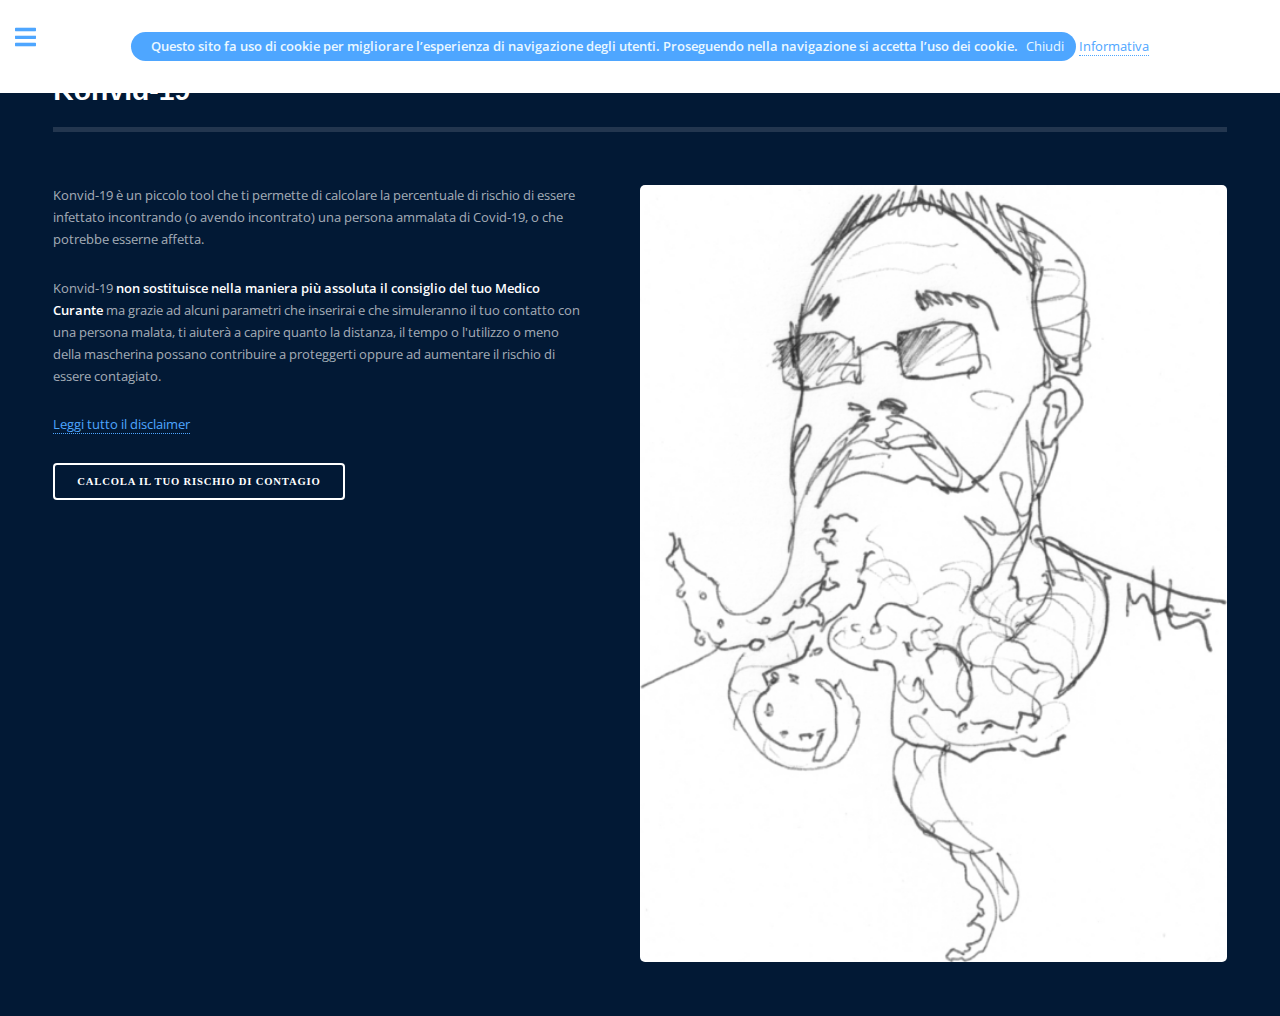
==== index.html @ cbdd3d08 "Fix typo, restore no-cache" ====
<!DOCTYPE HTML>
<!--
	Editorial by HTML5 UP
	html5up.net | @ajlkn
	Free for personal and commercial use under the CCA 3.0 license (html5up.net/license)
-->
<html lang="it">

<head>
	<title>Konvid-19 - v1.1.0</title>
	<meta charset="utf-8" />
	<meta name="viewport" content="width=device-width, initial-scale=1, user-scalable=no" />
	<meta http-equiv=" cache-control" content="max-age=0, no-cache, no-store, must-revalidate" />
	<meta http-equiv="pragma" content="no-cache" />
	<meta http-equiv="expires" content="0" />
	<meta http-equiv="expires" content="Tue, 01 Jan 1990 12:00:00 GMT" />
	<link rel="stylesheet" href="assets/css/main.css" />
	<link rel='icon' href='favicon.ico' type='image/x-icon' />

	<!-- Global site tag (gtag.js) - Google Analytics -->
	<script async src="https://www.googletagmanager.com/gtag/js?id=G-RRRX9X108B"></script>
	<script>
		window.dataLayer = window.dataLayer || [];
		function gtag() { dataLayer.push(arguments); }
		gtag('js', new Date());

		gtag('config', 'G-RRRX9X108B', { 'anonymize_ip': true });
	</script>
</head>

<body class="is-preload">

	<!-- Wrapper -->
	<div id="wrapper">

		<!-- Main -->
		<div id="main">
			<div class="inner">

				<!-- Header -->
				<header id="header">
					<a href="index.html" class="logo"><strong>Konvid-19</strong></a>
				</header>

				<!-- Banner -->
				<section id="banner">
					<div class="content">

						<p>Konvid-19 &egrave; un piccolo tool che ti permette di calcolare la percentuale di rischio di
							essere infettato incontrando (o avendo incontrato) una persona ammalata di Covid-19, o che
							potrebbe esserne affetta.</p>
						<p>Konvid-19 <b>non sostituisce nella maniera pi&ugrave; assoluta il consiglio del tuo Medico
								Curante</b> ma grazie ad alcuni parametri che inserirai e che simuleranno il tuo
							contatto con una persona malata, ti aiuter&agrave; a capire quanto la distanza, il tempo o
							l'utilizzo o meno della mascherina possano contribuire a proteggerti oppure ad aumentare il
							rischio di essere contagiato.</p>
						<p><a href="disclaimer.html">Leggi tutto il disclaimer</a></p>
						<ul class="actions">
							<li><a href="tool.html" class="button big">Calcola il tuo rischio di contagio</a></li>
						</ul>
					</div>
					<span class="image object">
						<img src="images/konigi.png" alt="" />
					</span>
				</section>

			</div>
		</div>

		<!-- Sidebar -->
		<div id="sidebar">
			<div class="inner">
				<!-- Menu -->
				<nav id="menu">
					<header class="major">
						<h2>Menu</h2>
					</header>
					<ul>
						<li><a href="index.html">Homepage</a></li>
						<li><a href="tool.html">Calcola il tuo rischio di contagio</a></li>
						<li><a href="documentazione.html">Documentazione</a></li>
						<li><a href="disclaimer.html">Disclaimer</a></li>
						<li><a href="cookiepolicy.html">Cookie Policy</a></li>
						<li><a href="lamentele.html">Lamentele</a></li>
						<li><a href="changelog.html">Changelog</a></li>
					</ul>
				</nav>

				<!-- Footer -->
				<footer id="footer">
					<p class="copyright">&copy; Kon-igi & Co. Tutti i diritti riservati. <br>Design: <a
							href="https://html5up.net">HTML5 UP</a>.</p>
				</footer>

			</div>
		</div>

	</div>
	<div class="hidden" id="cookie-banner">
		<div>
			<span>
				Questo sito fa uso di cookie per migliorare l’esperienza di navigazione degli utenti. Proseguendo nella
				navigazione si accetta l’uso dei cookie.
			</span>
			<span id="consent-cookies">
				Chiudi
			</span>
		</div>
		<a href="cookiepolicy.html">Informativa</a>
	</div>
	<!-- Scripts -->
	<script src="assets/js/jquery.min.js"></script>
	<script src="assets/js/browser.min.js"></script>
	<script src="assets/js/breakpoints.min.js"></script>
	<script src="assets/js/util.js"></script>
	<script src="assets/js/main.js"></script>
	<script src="assets/js/konvid.js"></script>
	<script src="assets/js/cookie.js"></script>


</body>

</html>
---- assets/css/main.css ----
@import url(fontawesome-all.min.css);
@import url("https://fonts.googleapis.com/css?family=Open+Sans:400,600,400italic,600italic|Roboto+Slab:400,700");
/*
	Editorial by HTML5 UP
	html5up.net | @ajlkn
	Free for personal and commercial use under the CCA 3.0 license (html5up.net/license)
*/
html, body, div, span, applet, object,
iframe, h1, h2, h3, h4, h5, h6, p, blockquote,
pre, a, abbr, acronym, address, big, cite,
code, del, dfn, em, img, ins, kbd, q, s, samp,
small, strike, strong, sub, sup, tt, var, b,
u, i, center, dl, dt, dd, ol, ul, li, fieldset,
form, label, legend, table, caption, tbody,
tfoot, thead, tr, th, td, article, aside,
canvas, details, embed, figure, figcaption,
footer, header, hgroup, menu, nav, output, ruby,
section, summary, time, mark, audio, video {
  margin: 0;
  padding: 0;
  border: 0;
  font-size: 100%;
  font: inherit;
  vertical-align: baseline;
  }

article, aside, details, figcaption, figure,
footer, header, hgroup, menu, nav, section {
  display: block; }

body {
  line-height: 1;
  }

ol, ul {
  list-style: none; }

blockquote, q {
  quotes: none; }
  blockquote:before, blockquote:after, q:before, q:after {
    content: '';
    content: none; }

table {
  border-collapse: collapse;
  border-spacing: 0; }

body {
  -webkit-text-size-adjust: none; }

mark {
  background-color: transparent;
  color: inherit; }

input::-moz-focus-inner {
  border: 0;
  padding: 0; }

input, select, textarea {
  -moz-appearance: none;
  -webkit-appearance: none;
  -ms-appearance: none;
  appearance: none; }

/* Basic */
@-ms-viewport {
  width: device-width; }

body {
  -ms-overflow-style: scrollbar; }

@media screen and (max-width: 480px) {
  html, body {
    min-width: 320px; } }

html {
  box-sizing: border-box; }

*, *:before, *:after {
  box-sizing: inherit; }

body {
  background: #ffffff; }
  body.is-preload *, body.is-preload *:before, body.is-preload *:after, body.is-resizing *, body.is-resizing *:before, body.is-resizing *:after {
    -moz-animation: none !important;
    -webkit-animation: none !important;
    -ms-animation: none !important;
    animation: none !important;
    -moz-transition: none !important;
    -webkit-transition: none !important;
    -ms-transition: none !important;
    transition: none !important; }

/* Type */
body, input, select, textarea {
  color: #ffffffa6;
  font-family: "Open Sans", sans-serif;
  font-size: 13pt;
  font-weight: 400;
  line-height: 1.65; }
  @media screen and (max-width: 1680px) {
    body, input, select, textarea {
      font-size: 11pt; } }
  @media screen and (max-width: 1280px) {
    body, input, select, textarea {
      font-size: 10pt; } }
  @media screen and (max-width: 360px) {
    body, input, select, textarea {
      font-size: 9pt; } }

a {
  -moz-transition: color 0.2s ease-in-out, border-bottom-color 0.2s ease-in-out;
  -webkit-transition: color 0.2s ease-in-out, border-bottom-color 0.2s ease-in-out;
  -ms-transition: color 0.2s ease-in-out, border-bottom-color 0.2s ease-in-out;
  transition: color 0.2s ease-in-out, border-bottom-color 0.2s ease-in-out;
  border-bottom: dotted 1px;
  color: #4EA6FF;
  text-decoration: none; }
  a:hover {
    border-bottom-color: #4EA6FF;
    color: #4EA6FF !important; }
    a:hover strong {
      color: inherit; }

strong, b {
  color: #ffffff;
  font-weight: 600; }

em, i {
  font-style: italic; }

p {
  margin: 0 0 2em 0; }

h1, h2, h4, h5, h6 {
  color: #ffffff;
  font-family: "Helvetica Neue", serif;
  font-weight: 500;
  line-height: 1.5;
  margin: 0 0 1em 0; }
  h1 a, h2 a, h3 a, h4 a, h5 a, h6 a {
    color: inherit;
    text-decoration: none;
    border-bottom: 0; }

h1 {
  font-size: 4em;
  margin: 0 0 0.5em 0;
  line-height: 1.3; }

h2 {
  font-size: 1.75em; }

h3 {
  font-size: 1.25em;
  color: #4EA6FF;
  font-family: "Helvetica Neue", serif;
  text-transform: uppercase;
  font-weight: 500;
  line-height: 1.5;
  margin: 0 0 1em 0;
  border-bottom: 1px solid #4EA6FF;
  padding-bottom: 5px; }

h4 {
  font-size: 1.1em; }

h5 {
  font-size: 0.9em; }

h6 {
  font-size: 0.7em; }

@media screen and (max-width: 1680px) {
  h1 {
    font-size: 3.5em; } }

@media screen and (max-width: 980px) {
  h1 {
    font-size: 3.25em; } }

@media screen and (max-width: 736px) {
  h1 {
    font-size: 2em;
    line-height: 1.4; }
  h2 {
    font-size: 1.5em; } }

sub {
  font-size: 0.8em;
  position: relative;
  top: 0.5em; }

sup {
  font-size: 0.8em;
  position: relative;
  top: -0.5em; }

blockquote {
  border-left: solid 3px rgba(210, 215, 217, 0.75);
  font-style: italic;
  margin: 0 0 2em 0;
  padding: 0.5em 0 0.5em 2em; }

code {
  background: rgba(230, 235, 237, 0.25);
  border-radius: 0.375em;
  border: solid 1px rgba(210, 215, 217, 0.75);
  font-family: "Courier New", monospace;
  font-size: 0.9em;
  margin: 0 0.25em;
  padding: 0.25em 0.65em; }

pre {
  -webkit-overflow-scrolling: touch;
  font-family: "Courier New", monospace;
  font-size: 0.9em;
  margin: 0 0 2em 0; }
  pre code {
    display: block;
    line-height: 1.75;
    padding: 1em 1.5em;
    overflow-x: auto; }

hr {
  border: 0;
  border-bottom: solid 1px #4EA6FF;
  margin: 2em 0; }
  hr.major {
    margin: 3em 0; }
  hr.new {
    width:50%; border:0; border-top: 1px dashed #ffffff; margin: auto;}

.align-left {
  text-align: left; }

.align-center {
  text-align: center; }

.align-right {
  text-align: right; }



/* Row */
.row {
  display: flex;
  flex-wrap: wrap;
  box-sizing: border-box;
  align-items: stretch; }
  .row > * {
    box-sizing: border-box; }
  .row.gtr-uniform > * > :last-child {
    margin-bottom: 0; }
  .row.aln-left {
    justify-content: flex-start; }
  .row.aln-center {
    justify-content: center; }
  .row.aln-right {
    justify-content: flex-end; }
  .row.aln-top {
    align-items: flex-start; }
  .row.aln-middle {
    align-items: center; }
  .row.aln-bottom {
    align-items: flex-end; }
  .row > .imp {
    order: -1; }
  .row > .col-1 {
    width: 8.33333%; }
  .row > .off-1 {
    margin-left: 8.33333%; }
  .row > .col-2 {
    width: 16.66667%; }
  .row > .off-2 {
    margin-left: 16.66667%; }
  .row > .col-3 {
    width: 25%; }
  .row > .off-3 {
    margin-left: 25%; }
  .row > .col-4 {
    width: 33.33333%; }
  .row > .off-4 {
    margin-left: 33.33333%; }
  .row > .col-5 {
    width: 41.66667%; }
  .row > .off-5 {
    margin-left: 41.66667%; }
  .row > .col-6 {
    width: 50%; }
  .row > .off-6 {
    margin-left: 50%; }
  .row > .col-7 {
    width: 58.33333%; }
  .row > .off-7 {
    margin-left: 58.33333%; }
  .row > .col-8 {
    width: 66.66667%; }
  .row > .off-8 {
    margin-left: 66.66667%; }
  .row > .col-9 {
    width: 75%; }
  .row > .off-9 {
    margin-left: 75%; }
  .row > .col-10 {
    width: 83.33333%; }
  .row > .off-10 {
    margin-left: 83.33333%; }
  .row > .col-11 {
    width: 91.66667%; }
  .row > .off-11 {
    margin-left: 91.66667%; }
  .row > .col-12 {
    width: 100%; }
  .row > .off-12 {
    margin-left: 100%; }
  .row.gtr-0 {
    margin-top: 0;
    margin-left: 0em; }
    .row.gtr-0 > * {
      padding: 0 0 0 0em; }
    .row.gtr-0.gtr-uniform {
      margin-top: 0em; }
      .row.gtr-0.gtr-uniform > * {
        padding-top: 0em; }
  .row.gtr-25 {
    margin-top: 0;
    margin-left: -0.375em; }
    .row.gtr-25 > * {
      padding: 0 0 0 0.375em; }
    .row.gtr-25.gtr-uniform {
      margin-top: -0.375em; }
      .row.gtr-25.gtr-uniform > * {
        padding-top: 0.375em; }
  .row.gtr-50 {
    margin-top: 0;
    margin-left: -0.75em; }
    .row.gtr-50 > * {
      padding: 0 0 0 0.75em; }
    .row.gtr-50.gtr-uniform {
      margin-top: -0.75em; }
      .row.gtr-50.gtr-uniform > * {
        padding-top: 0.75em; }
  .row {
    margin-top: 0;
    margin-left: -1.5em; }
    .row > * {
      padding: 0 0 0 1.5em; }
    .row.gtr-uniform {
      margin-top: -1.5em; }
      .row.gtr-uniform > * {
        padding-top: 1.5em; }
  .row.gtr-150 {
    margin-top: 0;
    margin-left: -2.25em; }
    .row.gtr-150 > * {
      padding: 0 0 0 2.25em; }
    .row.gtr-150.gtr-uniform {
      margin-top: -2.25em; }
      .row.gtr-150.gtr-uniform > * {
        padding-top: 2.25em; }
  .row.gtr-200 {
    margin-top: 0;
    margin-left: -3em; }
    .row.gtr-200 > * {
      padding: 0 0 0 3em; }
    .row.gtr-200.gtr-uniform {
      margin-top: -3em; }
      .row.gtr-200.gtr-uniform > * {
        padding-top: 3em; }
  @media screen and (max-width: 1680px) {
    .row {
      display: flex;
      flex-wrap: wrap;
      box-sizing: border-box;
      align-items: stretch; }
      .row > * {
        box-sizing: border-box; }
      .row.gtr-uniform > * > :last-child {
        margin-bottom: 0; }
      .row.aln-left {
        justify-content: flex-start; }
      .row.aln-center {
        justify-content: center; }
      .row.aln-right {
        justify-content: flex-end; }
      .row.aln-top {
        align-items: flex-start; }
      .row.aln-middle {
        align-items: center; }
      .row.aln-bottom {
        align-items: flex-end; }
      .row > .imp-xlarge {
        order: -1; }
      .row > .col-1-xlarge {
        width: 8.33333%; }
      .row > .off-1-xlarge {
        margin-left: 8.33333%; }
      .row > .col-2-xlarge {
        width: 16.66667%; }
      .row > .off-2-xlarge {
        margin-left: 16.66667%; }
      .row > .col-3-xlarge {
        width: 25%; }
      .row > .off-3-xlarge {
        margin-left: 25%; }
      .row > .col-4-xlarge {
        width: 33.33333%; }
      .row > .off-4-xlarge {
        margin-left: 33.33333%; }
      .row > .col-5-xlarge {
        width: 41.66667%; }
      .row > .off-5-xlarge {
        margin-left: 41.66667%; }
      .row > .col-6-xlarge {
        width: 50%; }
      .row > .off-6-xlarge {
        margin-left: 50%; }
      .row > .col-7-xlarge {
        width: 58.33333%; }
      .row > .off-7-xlarge {
        margin-left: 58.33333%; }
      .row > .col-8-xlarge {
        width: 66.66667%; }
      .row > .off-8-xlarge {
        margin-left: 66.66667%; }
      .row > .col-9-xlarge {
        width: 75%; }
      .row > .off-9-xlarge {
        margin-left: 75%; }
      .row > .col-10-xlarge {
        width: 83.33333%; }
      .row > .off-10-xlarge {
        margin-left: 83.33333%; }
      .row > .col-11-xlarge {
        width: 91.66667%; }
      .row > .off-11-xlarge {
        margin-left: 91.66667%; }
      .row > .col-12-xlarge {
        width: 100%; }
      .row > .off-12-xlarge {
        margin-left: 100%; }
      .row.gtr-0 {
        margin-top: 0;
        margin-left: 0em; }
        .row.gtr-0 > * {
          padding: 0 0 0 0em; }
        .row.gtr-0.gtr-uniform {
          margin-top: 0em; }
          .row.gtr-0.gtr-uniform > * {
            padding-top: 0em; }
      .row.gtr-25 {
        margin-top: 0;
        margin-left: -0.375em; }
        .row.gtr-25 > * {
          padding: 0 0 0 0.375em; }
        .row.gtr-25.gtr-uniform {
          margin-top: -0.375em; }
          .row.gtr-25.gtr-uniform > * {
            padding-top: 0.375em; }
      .row.gtr-50 {
        margin-top: 0;
        margin-left: -0.75em; }
        .row.gtr-50 > * {
          padding: 0 0 0 0.75em; }
        .row.gtr-50.gtr-uniform {
          margin-top: -0.75em; }
          .row.gtr-50.gtr-uniform > * {
            padding-top: 0.75em; }
      .row {
        margin-top: 0;
        margin-left: -1.5em; }
        .row > * {
          padding: 0 0 0 1.5em; }
        .row.gtr-uniform {
          margin-top: -1.5em; }
          .row.gtr-uniform > * {
            padding-top: 1.5em; }
      .row.gtr-150 {
        margin-top: 0;
        margin-left: -2.25em; }
        .row.gtr-150 > * {
          padding: 0 0 0 2.25em; }
        .row.gtr-150.gtr-uniform {
          margin-top: -2.25em; }
          .row.gtr-150.gtr-uniform > * {
            padding-top: 2.25em; }
      .row.gtr-200 {
        margin-top: 0;
        margin-left: -3em; }
        .row.gtr-200 > * {
          padding: 0 0 0 3em; }
        .row.gtr-200.gtr-uniform {
          margin-top: -3em; }
          .row.gtr-200.gtr-uniform > * {
            padding-top: 3em; } }
  @media screen and (max-width: 1280px) {
    .row {
      display: flex;
      flex-wrap: wrap;
      box-sizing: border-box;
      align-items: stretch; }
      .row > * {
        box-sizing: border-box; }
      .row.gtr-uniform > * > :last-child {
        margin-bottom: 0; }
      .row.aln-left {
        justify-content: flex-start; }
      .row.aln-center {
        justify-content: center; }
      .row.aln-right {
        justify-content: flex-end; }
      .row.aln-top {
        align-items: flex-start; }
      .row.aln-middle {
        align-items: center; }
      .row.aln-bottom {
        align-items: flex-end; }
      .row > .imp-large {
        order: -1; }
      .row > .col-1-large {
        width: 8.33333%; }
      .row > .off-1-large {
        margin-left: 8.33333%; }
      .row > .col-2-large {
        width: 16.66667%; }
      .row > .off-2-large {
        margin-left: 16.66667%; }
      .row > .col-3-large {
        width: 25%; }
      .row > .off-3-large {
        margin-left: 25%; }
      .row > .col-4-large {
        width: 33.33333%; }
      .row > .off-4-large {
        margin-left: 33.33333%; }
      .row > .col-5-large {
        width: 41.66667%; }
      .row > .off-5-large {
        margin-left: 41.66667%; }
      .row > .col-6-large {
        width: 50%; }
      .row > .off-6-large {
        margin-left: 50%; }
      .row > .col-7-large {
        width: 58.33333%; }
      .row > .off-7-large {
        margin-left: 58.33333%; }
      .row > .col-8-large {
        width: 66.66667%; }
      .row > .off-8-large {
        margin-left: 66.66667%; }
      .row > .col-9-large {
        width: 75%; }
      .row > .off-9-large {
        margin-left: 75%; }
      .row > .col-10-large {
        width: 83.33333%; }
      .row > .off-10-large {
        margin-left: 83.33333%; }
      .row > .col-11-large {
        width: 91.66667%; }
      .row > .off-11-large {
        margin-left: 91.66667%; }
      .row > .col-12-large {
        width: 100%; }
      .row > .off-12-large {
        margin-left: 100%; }
      .row.gtr-0 {
        margin-top: 0;
        margin-left: 0em; }
        .row.gtr-0 > * {
          padding: 0 0 0 0em; }
        .row.gtr-0.gtr-uniform {
          margin-top: 0em; }
          .row.gtr-0.gtr-uniform > * {
            padding-top: 0em; }
      .row.gtr-25 {
        margin-top: 0;
        margin-left: -0.375em; }
        .row.gtr-25 > * {
          padding: 0 0 0 0.375em; }
        .row.gtr-25.gtr-uniform {
          margin-top: -0.375em; }
          .row.gtr-25.gtr-uniform > * {
            padding-top: 0.375em; }
      .row.gtr-50 {
        margin-top: 0;
        margin-left: -0.75em; }
        .row.gtr-50 > * {
          padding: 0 0 0 0.75em; }
        .row.gtr-50.gtr-uniform {
          margin-top: -0.75em; }
          .row.gtr-50.gtr-uniform > * {
            padding-top: 0.75em; }
      .row {
        margin-top: 0;
        margin-left: -1.5em; }
        .row > * {
          padding: 0 0 0 1.5em; }
        .row.gtr-uniform {
          margin-top: -1.5em; }
          .row.gtr-uniform > * {
            padding-top: 1.5em; }
      .row.gtr-150 {
        margin-top: 0;
        margin-left: -2.25em; }
        .row.gtr-150 > * {
          padding: 0 0 0 2.25em; }
        .row.gtr-150.gtr-uniform {
          margin-top: -2.25em; }
          .row.gtr-150.gtr-uniform > * {
            padding-top: 2.25em; }
      .row.gtr-200 {
        margin-top: 0;
        margin-left: -3em; }
        .row.gtr-200 > * {
          padding: 0 0 0 3em; }
        .row.gtr-200.gtr-uniform {
          margin-top: -3em; }
          .row.gtr-200.gtr-uniform > * {
            padding-top: 3em; } }
  @media screen and (max-width: 980px) {
    .row {
      display: flex;
      flex-wrap: wrap;
      box-sizing: border-box;
      align-items: stretch; }
      .row > * {
        box-sizing: border-box; }
      .row.gtr-uniform > * > :last-child {
        margin-bottom: 0; }
      .row.aln-left {
        justify-content: flex-start; }
      .row.aln-center {
        justify-content: center; }
      .row.aln-right {
        justify-content: flex-end; }
      .row.aln-top {
        align-items: flex-start; }
      .row.aln-middle {
        align-items: center; }
      .row.aln-bottom {
        align-items: flex-end; }
      .row > .imp-medium {
        order: -1; }
      .row > .col-1-medium {
        width: 8.33333%; }
      .row > .off-1-medium {
        margin-left: 8.33333%; }
      .row > .col-2-medium {
        width: 16.66667%; }
      .row > .off-2-medium {
        margin-left: 16.66667%; }
      .row > .col-3-medium {
        width: 25%; }
      .row > .off-3-medium {
        margin-left: 25%; }
      .row > .col-4-medium {
        width: 33.33333%; }
      .row > .off-4-medium {
        margin-left: 33.33333%; }
      .row > .col-5-medium {
        width: 41.66667%; }
      .row > .off-5-medium {
        margin-left: 41.66667%; }
      .row > .col-6-medium {
        width: 50%; }
      .row > .off-6-medium {
        margin-left: 50%; }
      .row > .col-7-medium {
        width: 58.33333%; }
      .row > .off-7-medium {
        margin-left: 58.33333%; }
      .row > .col-8-medium {
        width: 66.66667%; }
      .row > .off-8-medium {
        margin-left: 66.66667%; }
      .row > .col-9-medium {
        width: 75%; }
      .row > .off-9-medium {
        margin-left: 75%; }
      .row > .col-10-medium {
        width: 83.33333%; }
      .row > .off-10-medium {
        margin-left: 83.33333%; }
      .row > .col-11-medium {
        width: 91.66667%; }
      .row > .off-11-medium {
        margin-left: 91.66667%; }
      .row > .col-12-medium {
        width: 100%; }
      .row > .off-12-medium {
        margin-left: 100%; }
      .row.gtr-0 {
        margin-top: 0;
        margin-left: 0em; }
        .row.gtr-0 > * {
          padding: 0 0 0 0em; }
        .row.gtr-0.gtr-uniform {
          margin-top: 0em; }
          .row.gtr-0.gtr-uniform > * {
            padding-top: 0em; }
      .row.gtr-25 {
        margin-top: 0;
        margin-left: -0.375em; }
        .row.gtr-25 > * {
          padding: 0 0 0 0.375em; }
        .row.gtr-25.gtr-uniform {
          margin-top: -0.375em; }
          .row.gtr-25.gtr-uniform > * {
            padding-top: 0.375em; }
      .row.gtr-50 {
        margin-top: 0;
        margin-left: -0.75em; }
        .row.gtr-50 > * {
          padding: 0 0 0 0.75em; }
        .row.gtr-50.gtr-uniform {
          margin-top: -0.75em; }
          .row.gtr-50.gtr-uniform > * {
            padding-top: 0.75em; }
      .row {
        margin-top: 0;
        margin-left: -1.5em; }
        .row > * {
          padding: 0 0 0 1.5em; }
        .row.gtr-uniform {
          margin-top: -1.5em; }
          .row.gtr-uniform > * {
            padding-top: 1.5em; }
      .row.gtr-150 {
        margin-top: 0;
        margin-left: -2.25em; }
        .row.gtr-150 > * {
          padding: 0 0 0 2.25em; }
        .row.gtr-150.gtr-uniform {
          margin-top: -2.25em; }
          .row.gtr-150.gtr-uniform > * {
            padding-top: 2.25em; }
      .row.gtr-200 {
        margin-top: 0;
        margin-left: -3em; }
        .row.gtr-200 > * {
          padding: 0 0 0 3em; }
        .row.gtr-200.gtr-uniform {
          margin-top: -3em; }
          .row.gtr-200.gtr-uniform > * {
            padding-top: 3em; } }
  @media screen and (max-width: 736px) {
    .row {
      display: flex;
      flex-wrap: wrap;
      box-sizing: border-box;
      align-items: stretch; }
      .row > * {
        box-sizing: border-box; }
      .row.gtr-uniform > * > :last-child {
        margin-bottom: 0; }
      .row.aln-left {
        justify-content: flex-start; }
      .row.aln-center {
        justify-content: center; }
      .row.aln-right {
        justify-content: flex-end; }
      .row.aln-top {
        align-items: flex-start; }
      .row.aln-middle {
        align-items: center; }
      .row.aln-bottom {
        align-items: flex-end; }
      .row > .imp-small {
        order: -1; }
      .row > .col-1-small {
        width: 8.33333%; }
      .row > .off-1-small {
        margin-left: 8.33333%; }
      .row > .col-2-small {
        width: 16.66667%; }
      .row > .off-2-small {
        margin-left: 16.66667%; }
      .row > .col-3-small {
        width: 25%; }
      .row > .off-3-small {
        margin-left: 25%; }
      .row > .col-4-small {
        width: 33.33333%; }
      .row > .off-4-small {
        margin-left: 33.33333%; }
      .row > .col-5-small {
        width: 41.66667%; }
      .row > .off-5-small {
        margin-left: 41.66667%; }
      .row > .col-6-small {
        width: 50%; }
      .row > .off-6-small {
        margin-left: 50%; }
      .row > .col-7-small {
        width: 58.33333%; }
      .row > .off-7-small {
        margin-left: 58.33333%; }
      .row > .col-8-small {
        width: 66.66667%; }
      .row > .off-8-small {
        margin-left: 66.66667%; }
      .row > .col-9-small {
        width: 75%; }
      .row > .off-9-small {
        margin-left: 75%; }
      .row > .col-10-small {
        width: 83.33333%; }
      .row > .off-10-small {
        margin-left: 83.33333%; }
      .row > .col-11-small {
        width: 91.66667%; }
      .row > .off-11-small {
        margin-left: 91.66667%; }
      .row > .col-12-small {
        width: 100%; }
      .row > .off-12-small {
        margin-left: 100%; }
      .row.gtr-0 {
        margin-top: 0;
        margin-left: 0em; }
        .row.gtr-0 > * {
          padding: 0 0 0 0em; }
        .row.gtr-0.gtr-uniform {
          margin-top: 0em; }
          .row.gtr-0.gtr-uniform > * {
            padding-top: 0em; }
      .row.gtr-25 {
        margin-top: 0;
        margin-left: -0.375em; }
        .row.gtr-25 > * {
          padding: 0 0 0 0.375em; }
        .row.gtr-25.gtr-uniform {
          margin-top: -0.375em; }
          .row.gtr-25.gtr-uniform > * {
            padding-top: 0.375em; }
      .row.gtr-50 {
        margin-top: 0;
        margin-left: -0.75em; }
        .row.gtr-50 > * {
          padding: 0 0 0 0.75em; }
        .row.gtr-50.gtr-uniform {
          margin-top: -0.75em; }
          .row.gtr-50.gtr-uniform > * {
            padding-top: 0.75em; }
      .row {
        margin-top: 0;
        margin-left: -1.5em; }
        .row > * {
          padding: 0 0 0 1.5em; }
        .row.gtr-uniform {
          margin-top: -1.5em; }
          .row.gtr-uniform > * {
            padding-top: 1.5em; }
      .row.gtr-150 {
        margin-top: 0;
        margin-left: -2.25em; }
        .row.gtr-150 > * {
          padding: 0 0 0 2.25em; }
        .row.gtr-150.gtr-uniform {
          margin-top: -2.25em; }
          .row.gtr-150.gtr-uniform > * {
            padding-top: 2.25em; }
      .row.gtr-200 {
        margin-top: 0;
        margin-left: -3em; }
        .row.gtr-200 > * {
          padding: 0 0 0 3em; }
        .row.gtr-200.gtr-uniform {
          margin-top: -3em; }
          .row.gtr-200.gtr-uniform > * {
            padding-top: 3em; } }
  @media screen and (max-width: 480px) {
    .row {
      display: flex;
      flex-wrap: wrap;
      box-sizing: border-box;
      align-items: stretch; }
      .row > * {
        box-sizing: border-box; }
      .row.gtr-uniform > * > :last-child {
        margin-bottom: 0; }
      .row.aln-left {
        justify-content: flex-start; }
      .row.aln-center {
        justify-content: center; }
      .row.aln-right {
        justify-content: flex-end; }
      .row.aln-top {
        align-items: flex-start; }
      .row.aln-middle {
        align-items: center; }
      .row.aln-bottom {
        align-items: flex-end; }
      .row > .imp-xsmall {
        order: -1; }
      .row > .col-1-xsmall {
        width: 8.33333%; }
      .row > .off-1-xsmall {
        margin-left: 8.33333%; }
      .row > .col-2-xsmall {
        width: 16.66667%; }
      .row > .off-2-xsmall {
        margin-left: 16.66667%; }
      .row > .col-3-xsmall {
        width: 25%; }
      .row > .off-3-xsmall {
        margin-left: 25%; }
      .row > .col-4-xsmall {
        width: 33.33333%; }
      .row > .off-4-xsmall {
        margin-left: 33.33333%; }
      .row > .col-5-xsmall {
        width: 41.66667%; }
      .row > .off-5-xsmall {
        margin-left: 41.66667%; }
      .row > .col-6-xsmall {
        width: 50%; }
      .row > .off-6-xsmall {
        margin-left: 50%; }
      .row > .col-7-xsmall {
        width: 58.33333%; }
      .row > .off-7-xsmall {
        margin-left: 58.33333%; }
      .row > .col-8-xsmall {
        width: 66.66667%; }
      .row > .off-8-xsmall {
        margin-left: 66.66667%; }
      .row > .col-9-xsmall {
        width: 75%; }
      .row > .off-9-xsmall {
        margin-left: 75%; }
      .row > .col-10-xsmall {
        width: 83.33333%; }
      .row > .off-10-xsmall {
        margin-left: 83.33333%; }
      .row > .col-11-xsmall {
        width: 91.66667%; }
      .row > .off-11-xsmall {
        margin-left: 91.66667%; }
      .row > .col-12-xsmall {
        width: 100%; }
      .row > .off-12-xsmall {
        margin-left: 100%; }
      .row.gtr-0 {
        margin-top: 0;
        margin-left: 0em; }
        .row.gtr-0 > * {
          padding: 0 0 0 0em; }
        .row.gtr-0.gtr-uniform {
          margin-top: 0em; }
          .row.gtr-0.gtr-uniform > * {
            padding-top: 0em; }
      .row.gtr-25 {
        margin-top: 0;
        margin-left: -0.375em; }
        .row.gtr-25 > * {
          padding: 0 0 0 0.375em; }
        .row.gtr-25.gtr-uniform {
          margin-top: -0.375em; }
          .row.gtr-25.gtr-uniform > * {
            padding-top: 0.375em; }
      .row.gtr-50 {
        margin-top: 0;
        margin-left: -0.75em; }
        .row.gtr-50 > * {
          padding: 0 0 0 0.75em; }
        .row.gtr-50.gtr-uniform {
          margin-top: -0.75em; }
          .row.gtr-50.gtr-uniform > * {
            padding-top: 0.75em; }
      .row {
        margin-top: 0;
        margin-left: -1.5em; }
        .row > * {
          padding: 0 0 0 1.5em; }
        .row.gtr-uniform {
          margin-top: -1.5em; }
          .row.gtr-uniform > * {
            padding-top: 1.5em; }
      .row.gtr-150 {
        margin-top: 0;
        margin-left: -2.25em; }
        .row.gtr-150 > * {
          padding: 0 0 0 2.25em; }
        .row.gtr-150.gtr-uniform {
          margin-top: -2.25em; }
          .row.gtr-150.gtr-uniform > * {
            padding-top: 2.25em; }
      .row.gtr-200 {
        margin-top: 0;
        margin-left: -3em; }
        .row.gtr-200 > * {
          padding: 0 0 0 3em; }
        .row.gtr-200.gtr-uniform {
          margin-top: -3em; }
          .row.gtr-200.gtr-uniform > * {
            padding-top: 3em; } }

/* Section/Article */
section.special, article.special {
  text-align: center; }

header p {
  font-family: "Helvetica Neue,sans-serif", serif;
  font-size: 1em;
  font-weight: 400;
  letter-spacing: 0.075em;
  margin-top: -0.5em;
  text-transform: uppercase; }

header.major > :last-child {
  border-bottom: solid 3px #23364F;
  display: inline-block;
  margin: 0 0 2em 0;
  padding: 0 0.75em 0.5em 0; }

header.main > :last-child {
  margin: 0 0 1em 0; }

/* Form */
form {
  margin: 0 0 2em 0; }

label {
  color: #3d4449;
  display: block;
  font-size: 0.9em;
  font-weight: 600;
  margin: 0 0 1em 0; }

input[type="text"],
input[type="password"],
input[type="email"],
input[type="tel"],
input[type="search"],
input[type="url"],
select,
textarea {
  -moz-appearance: none;
  -webkit-appearance: none;
  -ms-appearance: none;
  appearance: none;
  background: #ffffff;
  border-radius: 0.375em;
  border: none;
  border: solid 1px rgba(210, 215, 217, 0.75);
  color: inherit;
  display: block;
  outline: 0;
  padding: 0 1em;
  text-decoration: none;
  width: 100%; }
  input[type="text"]:invalid,
  input[type="password"]:invalid,
  input[type="email"]:invalid,
  input[type="tel"]:invalid,
  input[type="search"]:invalid,
  input[type="url"]:invalid,
  select:invalid,
  textarea:invalid {
    box-shadow: none; }
  input[type="text"]:focus,
  input[type="password"]:focus,
  input[type="email"]:focus,
  input[type="tel"]:focus,
  input[type="search"]:focus,
  input[type="url"]:focus,
  select:focus,
  textarea:focus {
    border-color: #23364F;
    box-shadow: 0 0 0 1px #23364F; }

select {
  background-image: url("data:image/svg+xml;charset=utf8,%3Csvg xmlns='http://www.w3.org/2000/svg' width='40' height='40' preserveAspectRatio='none' viewBox='0 0 40 40'%3E%3Cpath d='M9.4,12.3l10.4,10.4l10.4-10.4c0.2-0.2,0.5-0.4,0.9-0.4c0.3,0,0.6,0.1,0.9,0.4l3.3,3.3c0.2,0.2,0.4,0.5,0.4,0.9 c0,0.4-0.1,0.6-0.4,0.9L20.7,31.9c-0.2,0.2-0.5,0.4-0.9,0.4c-0.3,0-0.6-0.1-0.9-0.4L4.3,17.3c-0.2-0.2-0.4-0.5-0.4-0.9 c0-0.4,0.1-0.6,0.4-0.9l3.3-3.3c0.2-0.2,0.5-0.4,0.9-0.4S9.1,12.1,9.4,12.3z' fill='rgba(210, 215, 217, 0.75)' /%3E%3C/svg%3E");
  background-size: 1.25em;
  background-repeat: no-repeat;
  background-position: calc(100% - 1em) center;
  height: 2.75em;
  padding-right: 2.75em;
  text-overflow: ellipsis; }
  select option {
    color: #3d4449;
    background: #ffffff; }
  select:focus::-ms-value {
    background-color: transparent; }
  select::-ms-expand {
    display: none; }

input[type="text"],
input[type="password"],
input[type="email"],
input[type="tel"],
input[type="search"],
input[type="url"],
select {
  height: 2.75em; }

textarea {
  padding: 0.75em 1em; }

input[type="checkbox"],
input[type="radio"] {
  -moz-appearance: none;
  -webkit-appearance: none;
  -ms-appearance: none;
  appearance: none;
  display: none;
  /*display: block;
  float: left;
  margin-right: -2em;
  opacity: 0;
  width: 1em;
  z-index: -1; */}
  input[type="checkbox"] + label,
  input[type="radio"] + label {
    text-decoration: none;
    color: #ffffff;
    /*cursor: pointer;*/
    display: inline-block;
    font-size: 1em;
    font-weight: 400;
    /*
    padding-left: 2.4em;
    padding-right: 0.75em; */
    position: center; }
    input[type="checkbox"] + label:before,
    input[type="radio"] + label:before {
      display: none
/*
      -moz-osx-font-smoothing: grayscale;
      -webkit-font-smoothing: antialiased;
      display: inline-block;
      font-style: normal;
      font-variant: normal;
      text-rendering: auto;
      line-height: 1;
      text-transform: none !important;
      font-family: 'Helvetica Neue,sans-serif';
      font-weight: 900; */}
    input[type="checkbox"] + label:before,
    input[type="radio"] + label:before {
      display: none;
/*
      background: #ffffff;
      border-radius: 0.375em;
      border: solid 1px rgba(210, 215, 217, 0.75);
      content: '';
      display: inline-block;
      font-size: 0.8em;
      height: 2.0625em;
      left: 0;
      line-height: 2.0625em;
      position: absolute;
      text-align: center;
      top: 0;
      width: 2.0625em; */}
  input[type="checkbox"]:checked + label:before,
  input[type="radio"]:checked + label:before {
    background: #3d4449;
    border-color: #3d4449;
    color: #ffffff;
    content: '\f00c'; }
  input[type="checkbox"]:focus + label:before,
  input[type="radio"]:focus + label:before {
    border-color: #23364F;
    box-shadow: 0 0 0 1px #23364F; }

input[type="checkbox"] + label:before {
  border-radius: 0.375em; }

input[type="radio"] + label:before {
  border-radius: 100%; }

::-webkit-input-placeholder {
  color: #9fa3a6 !important;
  opacity: 1.0; }

:-moz-placeholder {
  color: #9fa3a6 !important;
  opacity: 1.0; }

::-moz-placeholder {
  color: #9fa3a6 !important;
  opacity: 1.0; }

:-ms-input-placeholder {
  color: #9fa3a6 !important;
  opacity: 1.0; }

/* Box */
.box {
  border-radius: 0.375em;
  border: solid 1px rgba(210, 215, 217, 0.75);
  margin-bottom: 2em;
  padding: 1.5em; }
  .box > :last-child,
  .box > :last-child > :last-child,
  .box > :last-child > :last-child > :last-child {
    margin-bottom: 0; }
  .box.alt {
    border: 0;
    border-radius: 0;
    padding: 0; }

/* Icon */
.icon {
  text-decoration: none;
  border-bottom: none;
  position: relative; }
  .icon:before {
    -moz-osx-font-smoothing: grayscale;
    -webkit-font-smoothing: antialiased;
    display: inline-block;
    font-style: normal;
    font-variant: normal;
    text-rendering: auto;
    line-height: 1;
    text-transform: none !important;
    font-family: 'Font Awesome 5 Free';
    font-weight: 400; }
  .icon > .label {
    display: none; }
  .icon:before {
    line-height: inherit; }
  .icon.solid:before {
    font-weight: 900; }
  .icon.brands:before {
    font-family: 'Font Awesome 5 Free'; }

/* Image */
.image {
  border-radius: 0.375em;
  border: 0;
  display: inline-block;
  position: relative; }
  .image img {
    border-radius: 0.375em;
    display: block; }
  .image.left, .image.right {
    max-width: 40%; }
    .image.left img, .image.right img {
      width: 100%; }
  .image.left {
    float: left;
    padding: 0 1.5em 1em 0;
    top: 0.25em; }
  .image.right {
    float: right;
    padding: 0 0 1em 1.5em;
    top: 0.25em; }
  .image.fit {
    display: block;
    margin: 0 0 2em 0;
    width: 100%; }
    .image.fit img {
      width: 100%; }
  .image.main {
    display: block;
    margin: 0 0 3em 0;
    width: 100%; }
    .image.main img {
      width: 100%; }
  .image.main.smaller {
    display: block;
    margin: 0 0 3em 0;
    width: 100%; }
    .image.main.smaller img {
      width: 50%; }

a.image {
  overflow: hidden; }
  a.image img {
    -moz-transition: -moz-transform 0.2s ease;
    -webkit-transition: -webkit-transform 0.2s ease;
    -ms-transition: -ms-transform 0.2s ease;
    transition: transform 0.2s ease; }
  a.image:hover img {
    -moz-transform: scale(1.075);
    -webkit-transform: scale(1.075);
    -ms-transform: scale(1.075);
    transform: scale(1.075); }

/* List */
ol {
  list-style: decimal;
  margin: 0 0 2em 0;
  padding-left: 1.25em; }
  ol li {
    padding-left: 0.25em; }

ul {
  list-style: disc;
  margin: 0 0 2em 0;
  padding-left: 1em; }
  ul li {
    padding-left: 0.5em; }
  ul.alt {
    list-style: none;
    padding-left: 0; }
    ul.alt li {
      border-top: solid 1px rgba(210, 215, 217, 0.75);
      padding: 0.5em 0; }
      ul.alt li:first-child {
        border-top: 0;
        padding-top: 0; }

dl {
  margin: 0 0 2em 0; }
  dl dt {
    display: block;
    font-weight: 600;
    margin: 0 0 1em 0; }
  dl dd {
    margin-left: 2em; }

/* Actions */
ul.actions {
  display: -moz-flex;
  display: -webkit-flex;
  display: -ms-flex;
  display: flex;
  cursor: default;
  list-style: none;
  margin-left: -1em;
  padding-left: 0; }
  ul.actions li {
    padding: 0 0 0 1em;
    vertical-align: middle; }
  ul.actions.special {
    -moz-justify-content: center;
    -webkit-justify-content: center;
    -ms-justify-content: center;
    justify-content: center;
    width: 100%;
    margin-left: 0; }
    ul.actions.special li:first-child {
      padding-left: 0; }
  ul.actions.stacked {
    -moz-flex-direction: column;
    -webkit-flex-direction: column;
    -ms-flex-direction: column;
    flex-direction: column;
    margin-left: 0; }
    ul.actions.stacked li {
      padding: 1.3em 0 0 0; }
      ul.actions.stacked li:first-child {
        padding-top: 0; }
  ul.actions.fit {
    width: calc(100% + 1em); }
    ul.actions.fit li {
      -moz-flex-grow: 1;
      -webkit-flex-grow: 1;
      -ms-flex-grow: 1;
      flex-grow: 1;
      -moz-flex-shrink: 1;
      -webkit-flex-shrink: 1;
      -ms-flex-shrink: 1;
      flex-shrink: 1;
      width: 100%; }
      ul.actions.fit li > * {
        width: 100%; }
    ul.actions.fit.stacked {
      width: 100%; }

/* Icons */
ul.icons {
  cursor: default;
  list-style: none;
  padding-left: 0; }
  ul.icons li {
    display: inline-block;
    padding: 0 1em 0 0; }
    ul.icons li:last-child {
      padding-right: 0; }
    ul.icons li .icon {
      color: inherit; }
      ul.icons li .icon:before {
        font-size: 1.25em; }

/* Contact */
ul.contact {
  list-style: none;
  padding: 0; }
  ul.contact li {
    text-decoration: none;
    border-top: solid 1px rgba(210, 215, 217, 0.75);
    margin: 1.5em 0 0 0;
    padding: 1.5em 0 0 3em;
    position: relative; }
    ul.contact li:before {
      -moz-osx-font-smoothing: grayscale;
      -webkit-font-smoothing: antialiased;
      display: inline-block;
      font-style: normal;
      font-variant: normal;
      text-rendering: auto;
      line-height: 1;
      text-transform: none !important;
      font-family: 'Helvetica Neue,sans-serif';
      font-weight: 400; }
    ul.contact li:before {
      color: #23364F;
      display: inline-block;
      font-size: 1.5em;
      height: 1.125em;
      left: 0;
      line-height: 1.125em;
      position: absolute;
      text-align: center;
      top: 1em;
      width: 1.5em; }
    ul.contact li:first-child {
      border-top: 0;
      margin-top: 0;
      padding-top: 0; }
      ul.contact li:first-child:before {
        top: 0; }
    ul.contact li a {
      color: inherit; }

/* Pagination */
ul.pagination {
  cursor: default;
  list-style: none;
  padding-left: 0; }
  ul.pagination li {
    display: inline-block;
    padding-left: 0;
    vertical-align: middle; }
    ul.pagination li > .page {
      -moz-transition: background-color 0.2s ease-in-out, color 0.2s ease-in-out;
      -webkit-transition: background-color 0.2s ease-in-out, color 0.2s ease-in-out;
      -ms-transition: background-color 0.2s ease-in-out, color 0.2s ease-in-out;
      transition: background-color 0.2s ease-in-out, color 0.2s ease-in-out;
      border-bottom: 0;
      border-radius: 0.375em;
      display: inline-block;
      font-size: 0.8em;
      font-weight: 600;
      height: 2em;
      line-height: 2em;
      margin: 0 0.125em;
      min-width: 2em;
      padding: 0 0.5em;
      text-align: center; }
      ul.pagination li > .page.active {
        background-color: #23364F;
        color: #ffffff !important; }
        ul.pagination li > .page.active:hover {
          background-color: #f67878; }
        ul.pagination li > .page.active:active {
          background-color: #f45c5c; }
    ul.pagination li:first-child {
      padding-right: 0.75em; }
    ul.pagination li:last-child {
      padding-left: 0.75em; }
  @media screen and (max-width: 480px) {
    ul.pagination li:nth-child(n+2):nth-last-child(n+2) {
      display: none; }
    ul.pagination li:first-child {
      padding-right: 0; } }

/* Table */
.table-wrapper {
  -webkit-overflow-scrolling: touch;
  overflow-x: auto; }

table {
  margin: 0 0 2em 0;
  width: 100%; }
  table tbody tr {
    border: solid 0px ;
    border-left: 0;
    border-right: 0; }
    table tbody tr:nth-child(2n + 1) {
      }
  table td {
    padding: 0.75em 0.75em; }
  table th {
    color: #3d4449;
    font-size: 0.9em;
    font-weight: 600;
    padding: 0 0.75em 0.75em 0.75em;
    text-align: left; }
  table thead {
    border-bottom: solid 2px rgba(210, 215, 217, 0.75); }
  table tfoot {
    border-top: solid 2px rgba(210, 215, 217, 0.75); }
  table.alt {
    border-collapse: separate; }
    table.alt tbody tr td {
      border: solid 1px rgba(210, 215, 217, 0.75);
      border-left-width: 0;
      border-top-width: 0; }
      table.alt tbody tr td:first-child {
        border-left-width: 1px; }
    table.alt tbody tr:first-child td {
      border-top-width: 1px; }
    table.alt thead {
      border-bottom: 0; }
    table.alt tfoot {
      border-top: 0; }

/* Button */
input[type="submit"],
input[type="reset"],
input[type="button"],
button,
.button {
  -moz-appearance: none;
  -webkit-appearance: none;
  -ms-appearance: none;
  appearance: none;
  -moz-transition: background-color 0.2s ease-in-out, color 0.2s ease-in-out;
  -webkit-transition: background-color 0.2s ease-in-out, color 0.2s ease-in-out;
  -ms-transition: background-color 0.2s ease-in-out, color 0.2s ease-in-out;
  transition: background-color 0.2s ease-in-out, color 0.2s ease-in-out;
  background-color: transparent;
  border-radius: 0.375em;
  border: 0;
  box-shadow: inset 0 0 0 2px #ffffff;
  color: #ffffff !important;
  cursor: pointer;
  display: inline-block;
  font-family: "Helvetica Neue", serif;
  font-size: 0.8em;
  font-weight: 700;
  height: 3.5em;
  letter-spacing: 0.075em;
  line-height: 3.5em;
  padding: 0 2.25em;
  text-align: center;
  text-decoration: none;
  text-transform: uppercase;
  white-space: nowrap; }
  input[type="submit"]:hover,
  input[type="reset"]:hover,
  input[type="button"]:hover,
  button:hover,
  .button:hover {
    background-color: rgba(245, 106, 106, 0.05); }
  input[type="submit"]:active,
  input[type="reset"]:active,
  input[type="button"]:active,
  button:active,
  .button:active {
    background-color: rgba(245, 106, 106, 0.15); }
  input[type="submit"].icon:before,
  input[type="reset"].icon:before,
  input[type="button"].icon:before,
  button.icon:before,
  .button.icon:before {
    margin-right: 0.5em; }
  input[type="submit"].fit,
  input[type="reset"].fit,
  input[type="button"].fit,
  button.fit,
  .button.fit {
    width: 100%; }
  input[type="submit"].small,
  input[type="reset"].small,
  input[type="button"].small,
  button.small,
  .button.small {
    font-size: 0.6em; }
  input[type="submit"].large,
  input[type="reset"].large,
  input[type="button"].large,
  button.large,
  .button.large {
    font-size: 1em;
    height: 3.65em;
    line-height: 3.65em; }
  input[type="submit"].primary,
  input[type="reset"].primary,
  input[type="button"].primary,
  button.primary,
  .button.primary {
    background-color: #23364F;
    box-shadow: none;
    color: #ffffff !important; }
    input[type="submit"].primary:hover,
    input[type="reset"].primary:hover,
    input[type="button"].primary:hover,
    button.primary:hover,
    .button.primary:hover {
      background-color: #f67878; }
    input[type="submit"].primary:active,
    input[type="reset"].primary:active,
    input[type="button"].primary:active,
    button.primary:active,
    .button.primary:active {
      background-color: #f45c5c; }
  input[type="submit"].disabled, input[type="submit"]:disabled,
  input[type="reset"].disabled,
  input[type="reset"]:disabled,
  input[type="button"].disabled,
  input[type="button"]:disabled,
  button.disabled,
  button:disabled,
  .button.disabled,
  .button:disabled {
    pointer-events: none;
    opacity: 0.25; }

/* Mini Posts */
.mini-posts article {
  border-top: solid 1px rgba(210, 215, 217, 0.75);
  margin-top: 2em;
  padding-top: 2em; }
  .mini-posts article .image {
    display: block;
    margin: 0 0 1.5em 0; }
    .mini-posts article .image img {
      display: block;
      width: 100%; }
  .mini-posts article:first-child {
    border-top: 0;
    margin-top: 0;
    padding-top: 0; }

/* Features */
.features {
  display: -moz-flex;
  display: -webkit-flex;
  display: -ms-flex;
  display: flex;
  -moz-flex-wrap: wrap;
  -webkit-flex-wrap: wrap;
  -ms-flex-wrap: wrap;
  flex-wrap: wrap;
  margin: 0 0 2em -3em;
  width: calc(100% + 3em); }
  .features article {
    -moz-align-items: center;
    -webkit-align-items: center;
    -ms-align-items: center;
    align-items: center;
    display: -moz-flex;
    display: -webkit-flex;
    display: -ms-flex;
    display: flex;
    margin: 0 0 3em 3em;
    position: relative;
    width: calc(50% - 3em); }
    .features article:nth-child(2n - 1) {
      margin-right: 1.5em; }
    .features article:nth-child(2n) {
      margin-left: 1.5em; }
    .features article:nth-last-child(1), .features article:nth-last-child(2) {
      margin-bottom: 0; }
    .features article .icon {
      -moz-flex-grow: 0;
      -webkit-flex-grow: 0;
      -ms-flex-grow: 0;
      flex-grow: 0;
      -moz-flex-shrink: 0;
      -webkit-flex-shrink: 0;
      -ms-flex-shrink: 0;
      flex-shrink: 0;
      display: block;
      height: 10em;
      line-height: 10em;
      margin: 0 2em 0 0;
      text-align: center;
      width: 10em; }
      .features article .icon:before {
        color: #23364F;
        font-size: 2.75rem;
        position: relative;
        top: 0.05em; }
      .features article .icon:after {
        -moz-transform: rotate(45deg);
        -webkit-transform: rotate(45deg);
        -ms-transform: rotate(45deg);
        transform: rotate(45deg);
        border-radius: 0.25rem;
        border: solid 2px rgba(210, 215, 217, 0.75);
        content: '';
        display: block;
        height: 7em;
        left: 50%;
        margin: -3.5em 0 0 -3.5em;
        position: absolute;
        top: 50%;
        width: 7em; }
    .features article .content {
      -moz-flex-grow: 1;
      -webkit-flex-grow: 1;
      -ms-flex-grow: 1;
      flex-grow: 1;
      -moz-flex-shrink: 1;
      -webkit-flex-shrink: 1;
      -ms-flex-shrink: 1;
      flex-shrink: 1;
      width: 100%; }
      .features article .content > :last-child {
        margin-bottom: 0; }
  @media screen and (max-width: 980px) {
    .features {
      margin: 0 0 2em 0;
      width: 100%; }
      .features article {
        margin: 0 0 3em 0;
        width: 100%; }
        .features article:nth-child(2n - 1) {
          margin-right: 0; }
        .features article:nth-child(2n) {
          margin-left: 0; }
        .features article:nth-last-child(1), .features article:nth-last-child(2) {
          margin-bottom: 3em; }
        .features article:last-child {
          margin-bottom: 0; }
        .features article .icon {
          height: 8em;
          line-height: 8em;
          width: 8em; }
          .features article .icon:before {
            font-size: 2.25rem; }
          .features article .icon:after {
            height: 6em;
            margin: -3em 0 0 -3em;
            width: 6em; } }
  @media screen and (max-width: 480px) {
    .features article {
      -moz-flex-direction: column;
      -webkit-flex-direction: column;
      -ms-flex-direction: column;
      flex-direction: column;
      -moz-align-items: -moz-flex-start;
      -webkit-align-items: -webkit-flex-start;
      -ms-align-items: -ms-flex-start;
      align-items: flex-start; }
      .features article .icon {
        height: 6em;
        line-height: 6em;
        margin: 0 0 1.5em 0;
        width: 6em; }
        .features article .icon:before {
          font-size: 1.5rem; }
        .features article .icon:after {
          height: 4em;
          margin: -2em 0 0 -2em;
          width: 4em; } }
  @media screen and (max-width: 480px) {
    .features article .icon:before {
      font-size: 1.25rem; } }

/* Posts */
.posts {
  display: -moz-flex;
  display: -webkit-flex;
  display: -ms-flex;
  display: flex;
  -moz-flex-wrap: wrap;
  -webkit-flex-wrap: wrap;
  -ms-flex-wrap: wrap;
  flex-wrap: wrap;
  margin: 0 0 2em -6em;
  width: calc(100% + 6em); }
  .posts article {
    -moz-flex-grow: 0;
    -webkit-flex-grow: 0;
    -ms-flex-grow: 0;
    flex-grow: 0;
    -moz-flex-shrink: 1;
    -webkit-flex-shrink: 1;
    -ms-flex-shrink: 1;
    flex-shrink: 1;
    margin: 0 0 6em 6em;
    position: relative;
    width: calc(33.33333% - 6em); }
    .posts article:before {
      background: rgba(210, 215, 217, 0.75);
      content: '';
      display: block;
      height: calc(100% + 6em);
      left: -3em;
      position: absolute;
      top: 0;
      width: 1px; }
    .posts article:after {
      background: rgba(210, 215, 217, 0.75);
      bottom: -3em;
      content: '';
      display: block;
      height: 1px;
      position: absolute;
      right: 0;
      width: calc(100% + 6em); }
    .posts article > :last-child {
      margin-bottom: 0; }
    .posts article .image {
      display: block;
      margin: 0 0 2em 0; }
      .posts article .image img {
        display: block;
        width: 100%; }
  @media screen and (min-width: 1681px) {
    .posts article:nth-child(3n + 1):before {
      display: none; }
    .posts article:nth-child(3n + 1):after {
      width: 100%; }
    .posts article:nth-last-child(1), .posts article:nth-last-child(2), .posts article:nth-last-child(3) {
      margin-bottom: 0; }
      .posts article:nth-last-child(1):before, .posts article:nth-last-child(2):before, .posts article:nth-last-child(3):before {
        height: 100%; }
      .posts article:nth-last-child(1):after, .posts article:nth-last-child(2):after, .posts article:nth-last-child(3):after {
        display: none; } }
  @media screen and (max-width: 1680px) {
    .posts article {
      width: calc(50% - 6em); }
      .posts article:nth-last-child(3) {
        margin-bottom: 6em; } }
  @media screen and (min-width: 481px) and (max-width: 1680px) {
    .posts article:nth-child(2n + 1):before {
      display: none; }
    .posts article:nth-child(2n + 1):after {
      width: 100%; }
    .posts article:nth-last-child(1), .posts article:nth-last-child(2) {
      margin-bottom: 0; }
      .posts article:nth-last-child(1):before, .posts article:nth-last-child(2):before {
        height: 100%; }
      .posts article:nth-last-child(1):after, .posts article:nth-last-child(2):after {
        display: none; } }
  @media screen and (max-width: 736px) {
    .posts {
      margin: 0 0 2em -4.5em;
      width: calc(100% + 4.5em); }
      .posts article {
        margin: 0 0 4.5em 4.5em;
        width: calc(50% - 4.5em); }
        .posts article:before {
          height: calc(100% + 4.5em);
          left: -2.25em; }
        .posts article:after {
          bottom: -2.25em;
          width: calc(100% + 4.5em); }
        .posts article:nth-last-child(3) {
          margin-bottom: 4.5em; } }
  @media screen and (max-width: 480px) {
    .posts {
      margin: 0 0 2em 0;
      width: 100%; }
      .posts article {
        margin: 0 0 4.5em 0;
        width: 100%; }
        .posts article:before {
          display: none; }
        .posts article:after {
          width: 100%; }
        .posts article:last-child {
          margin-bottom: 0; }
          .posts article:last-child:after {
            display: none; } }

/* Wrapper */
#wrapper {
  display: -moz-flex;
  display: -webkit-flex;
  display: -ms-flex;
  display: flex;
  -moz-flex-direction: row-reverse;
  -webkit-flex-direction: row-reverse;
  -ms-flex-direction: row-reverse;
  flex-direction: row-reverse;
  min-height: 100vh; }

/* Main */
#main {
  -moz-flex-grow: 1;
  -webkit-flex-grow: 1;
  -ms-flex-grow: 1;
  flex-grow: 1;
  -moz-flex-shrink: 1;
  -webkit-flex-shrink: 1;
  -ms-flex-shrink: 1;
  flex-shrink: 1;
  width: 100%; }
  #main > .inner {
    padding: 0 6em 0.1em 6em ;
    margin: 0 auto;
    max-width: 110em;
    background-color: #021935;}
    #main > .inner > section {
      padding: 6em 0 4em 0 ;
      border-top: solid 2px rgba(210, 215, 217, 0.75); }
      #main > .inner > section:first-of-type {
        border-top: 0 !important; }
  @media screen and (max-width: 1680px) {
    #main > .inner {
      padding: 0 5em 0.1em 5em ; }
      #main > .inner > section {
        padding: 5em 0 3em 0 ; } }
  @media screen and (max-width: 1280px) {
    #main > .inner {
      padding: 0 4em 0.1em 4em ; }
      #main > .inner > section {
        padding: 4em 0 2em 0 ; } }
  @media screen and (max-width: 736px) {
    #main > .inner {
      padding: 0 2em 0.1em 2em ; }
      #main > .inner > section {
        padding: 3em 0 1em 0 ; } }

/* Sidebar */
#search form {
  text-decoration: none;
  position: relative; }
  #search form:before {
    -moz-osx-font-smoothing: grayscale;
    -webkit-font-smoothing: antialiased;
    display: inline-block;
    font-style: normal;
    font-variant: normal;
    text-rendering: auto;
    line-height: 1;
    text-transform: none !important;
    font-family: 'Helvetica Neue,sans-serif';
    font-weight: 900; }
  #search form:before {
    -moz-transform: scaleX(-1);
    -webkit-transform: scaleX(-1);
    -ms-transform: scaleX(-1);
    transform: scaleX(-1);
    color: #ffffff;
    content: '\f002';
    cursor: default;
    display: block;
    font-size: 1.5em;
    height: 2em;
    line-height: 2em;
    opacity: 0.325;
    position: absolute;
    right: 0;
    text-align: center;
    top: 0;
    width: 2em; }
  #search form input[type="text"] {
    padding-right: 2.75em; }

#sidebar {
  -moz-flex-grow: 0;
  -webkit-flex-grow: 0;
  -ms-flex-grow: 0;
  flex-grow: 0;
  -moz-flex-shrink: 0;
  -webkit-flex-shrink: 0;
  -ms-flex-shrink: 0;
  flex-shrink: 0;
  -moz-transition: margin-left 0.5s ease, box-shadow 0.5s ease;
  -webkit-transition: margin-left 0.5s ease, box-shadow 0.5s ease;
  -ms-transition: margin-left 0.5s ease, box-shadow 0.5s ease;
  transition: margin-left 0.5s ease, box-shadow 0.5s ease;
  background-color: #0C305C;
  font-size: 0.9em;
  position: relative;
  width: 26em; }
  #sidebar h2 {
    font-size: 1.38889em; }
  #sidebar > .inner {
    padding: 2.22222em 2.22222em 2.44444em 2.22222em ;
    position: relative;
    width: 26em; }
    #sidebar > .inner > * {
      border-bottom: solid 2px rgba(210, 215, 217, 0.75);
      margin: 0 0 3.5em 0;
      padding: 0 0 3.5em 0; }
      #sidebar > .inner > * > :last-child {
        margin-bottom: 0; }
      #sidebar > .inner > *:last-child {
        border-bottom: 0;
        margin-bottom: 0;
        padding-bottom: 0; }
    #sidebar > .inner > .alt {
      background-color: #eff1f2;
      border-bottom: 0;
      margin: -2.22222em 0 4.44444em -2.22222em;
      padding: 2.22222em;
      width: calc(100% + 4.44444em); }
  #sidebar .toggle {
    text-decoration: none;
    -moz-transition: left 0.5s ease;
    -webkit-transition: left 0.5s ease;
    -ms-transition: left 0.5s ease;
    transition: left 0.5s ease;
    -webkit-tap-highlight-color: rgba(255, 255, 255, 0);
    border: 0;
    display: block;
    height: 7.5em;
    left: 26em;
    line-height: 7.5em;
    outline: 0;
    overflow: hidden;
    position: absolute;
    text-align: center;
    text-indent: -15em;
    white-space: nowrap;
    top: 0;
    width: 6em;
    z-index: 10000; }
    #sidebar .toggle:before {
      -moz-osx-font-smoothing: grayscale;
      -webkit-font-smoothing: antialiased;
      display: inline-block;
      font-style: normal;
      font-variant: normal;
      text-rendering: auto;
      line-height: 1;
      text-transform: none !important;
      font-family: 'Font Awesome 5 Free';
      font-weight: 900; }
    #sidebar .toggle:before {
      content: '\f0c9';
      font-size: 2rem;
      height: inherit;
      left: 0;
      line-height: inherit;
      position: absolute;
      text-indent: 0;
      top: 0;
      width: inherit; }
  #sidebar.inactive {
    margin-left: -26em; }
  @media screen and (max-width: 1680px) {
    #sidebar {
      width: 24em; }
      #sidebar > .inner {
        padding: 1.66667em 1.66667em 1.33333em 1.66667em ;
        width: 24em; }
        #sidebar > .inner > .alt {
          margin: -1.66667em 0 3.33333em -1.66667em;
          padding: 1.66667em;
          width: calc(100% + 3.33333em); }
      #sidebar .toggle {
        height: 6.25em;
        left: 24em;
        line-height: 6.25em;
        text-indent: 5em;
        width: 5em; }
        #sidebar .toggle:before {
          font-size: 1.5rem; }
      #sidebar.inactive {
        margin-left: -24em; } }
  @media screen and (max-width: 1280px) {
    #sidebar {
      box-shadow: 0 0 5em 0 rgba(0, 0, 0, 0.175);
      height: 100%;
      left: 0;
      position: fixed;
      top: 0;
      z-index: 10000; }
      #sidebar.inactive {
        box-shadow: none; }
      #sidebar > .inner {
        -webkit-overflow-scrolling: touch;
        height: 100%;
        left: 0;
        overflow-x: hidden;
        overflow-y: auto;
        position: absolute;
        top: 0; }
        #sidebar > .inner:after {
          content: '';
          display: block;
          height: 4em;
          width: 100%; }
      #sidebar .toggle {
        text-indent: 6em;
        width: 6em; }
        #sidebar .toggle:before {
          font-size: 1.5rem;
          margin-left: -0.4375em; }
      body.is-preload #sidebar {
        display: none; } }
  @media screen and (max-width: 736px) {
    #sidebar .toggle {
      text-indent: 7.25em;
      width: 7.25em; }
      #sidebar .toggle:before {
        color: #ffffff;
        margin-left: -0.0625em;
        margin-top: -0.25em;
        font-size: 1.1rem;
        z-index: 1; }
      #sidebar .toggle:after {
        background: rgba(222, 225, 226, 0.75);
        border-radius: 0.375em;
        content: '';
        height: 3.5em;
        left: 1em;
        position: absolute;
        top: 1em;
        width: 5em; } }

/* Header */
#header {
  display: -moz-flex;
  display: -webkit-flex;
  display: -ms-flex;
  display: flex;
  border-bottom: solid 5px #23364F;
  padding: 6em 0 1em 0;
  position: relative; }
  #header > * {
    -moz-flex: 1;
    -webkit-flex: 1;
    -ms-flex: 1;
    flex: 1;
    margin-bottom: 0; }
  #header .logo {
    border-bottom: 0;
    color: inherit;
    font-family: "Helvetica", serif;
    font-size: 2.125em; }
  #header .icons {
    text-align: right; }
  @media screen and (max-width: 1680px) {
    #header {
      padding-top: 5em; } }
  @media screen and (max-width: 736px) {
    #header {
      padding-top: 6.5em; }
      #header .logo {
        font-size: 1.25em;
        margin: 0; }
      #header .icons {
        height: 5em;
        line-height: 5em;
        position: absolute;
        right: -0.5em;
        top: 0; } }

/* Banner */
#banner {
  padding: 6em 0 4em 0 ;
  display: -moz-flex;
  display: -webkit-flex;
  display: -ms-flex;
  display: flex; }
  #banner h1 {
    margin-top: -0.125em; }
  #banner .content {
    -moz-flex-grow: 1;
    -webkit-flex-grow: 1;
    -ms-flex-grow: 1;
    flex-grow: 1;
    -moz-flex-shrink: 1;
    -webkit-flex-shrink: 1;
    -ms-flex-shrink: 1;
    flex-shrink: 1;
    width: 50%; }
  #banner .image {
    -moz-flex-grow: 0;
    -webkit-flex-grow: 0;
    -ms-flex-grow: 0;
    flex-grow: 0;
    -moz-flex-shrink: 0;
    -webkit-flex-shrink: 0;
    -ms-flex-shrink: 0;
    flex-shrink: 0;
    display: block;
    margin: 0 0 2em 4em;
    width: 50%; }
    #banner .image img {
      height: 100%;
      -moz-object-fit: cover;
      -webkit-object-fit: cover;
      -ms-object-fit: cover;
      object-fit: cover;
      -moz-object-position: center;
      -webkit-object-position: center;
      -ms-object-position: center;
      object-position: center;
      width: 100%; }
  @media screen and (orientation: portrait) {
    #banner {
      -moz-flex-direction: column-reverse;
      -webkit-flex-direction: column-reverse;
      -ms-flex-direction: column-reverse;
      flex-direction: column-reverse; }
      #banner h1 br {
        display: none; }
      #banner .content {
        -moz-flex-grow: 0;
        -webkit-flex-grow: 0;
        -ms-flex-grow: 0;
        flex-grow: 0;
        -moz-flex-shrink: 0;
        -webkit-flex-shrink: 0;
        -ms-flex-shrink: 0;
        flex-shrink: 0;
        width: 100%; }
      #banner .image {
        -moz-flex-grow: 0;
        -webkit-flex-grow: 0;
        -ms-flex-grow: 0;
        flex-grow: 0;
        -moz-flex-shrink: 0;
        -webkit-flex-shrink: 0;
        -ms-flex-shrink: 0;
        flex-shrink: 0;
        margin: 0 0 4em 0;
        height: 25em;
        max-height: 50vh;
        min-height: 18em;
        width: 100%; } }
  @media screen and (orientation: portrait) and (max-width: 480px) {
    #banner .image {
      max-height: 35vh; } }

/* Footer */
#footer .copyright {
  color: #9fa3a6;
  font-size: 0.9em; }
  #footer .copyright a {
    color: inherit; }

/* Menu */
#menu ul {
  -moz-user-select: none;
  -webkit-user-select: none;
  -ms-user-select: none;
  user-select: none;
  color: #ffffff;
  font-family: "Helvetica Neue,sans-serif", serif;
  font-weight: 400;
  letter-spacing: 0.075em;
  list-style: none;
  margin-bottom: 0;
  padding: 0;
  text-transform: uppercase; }
  #menu ul a, #menu ul span {
    border-bottom: 0;
    color: inherit;
    cursor: pointer;
    display: block;
    font-size: 0.9em;
    padding: 0.625em 0; }
    #menu ul a:hover, #menu ul span:hover {
      color: #23364F; }
    #menu ul a.opener, #menu ul span.opener {
      -moz-transition: color 0.2s ease-in-out;
      -webkit-transition: color 0.2s ease-in-out;
      -ms-transition: color 0.2s ease-in-out;
      transition: color 0.2s ease-in-out;
      text-decoration: none;
      -webkit-tap-highlight-color: rgba(255, 255, 255, 0);
      position: relative; }
      #menu ul a.opener:before, #menu ul span.opener:before {
        -moz-osx-font-smoothing: grayscale;
        -webkit-font-smoothing: antialiased;
        display: inline-block;
        font-style: normal;
        font-variant: normal;
        text-rendering: auto;
        line-height: 1;
        text-transform: none !important;
        font-family: 'Helvetica Neue,sans-serif';
        font-weight: 900; }
      #menu ul a.opener:before, #menu ul span.opener:before {
        -moz-transition: color 0.2s ease-in-out, -moz-transform 0.2s ease-in-out;
        -webkit-transition: color 0.2s ease-in-out, -webkit-transform 0.2s ease-in-out;
        -ms-transition: color 0.2s ease-in-out, -ms-transform 0.2s ease-in-out;
        transition: color 0.2s ease-in-out, transform 0.2s ease-in-out;
        color: #ffffff;
        content: '\f078';
        position: absolute;
        right: 0; }
      #menu ul a.opener:hover:before, #menu ul span.opener:hover:before {
        color: #23364F; }
      #menu ul a.opener.active + ul, #menu ul span.opener.active + ul {
        display: block; }
      #menu ul a.opener.active:before, #menu ul span.opener.active:before {
        -moz-transform: rotate(-180deg);
        -webkit-transform: rotate(-180deg);
        -ms-transform: rotate(-180deg);
        transform: rotate(-180deg); }

#menu > ul > li {
  border-top: solid 1px rgba(210, 215, 217, 0.75);
  margin: 0.5em 0 0 0;
  padding: 0.5em 0 0 0; }
  #menu > ul > li > ul {
    color: #ffffff;
    display: none;
    margin: 0.5em 0 1.5em 0;
    padding-left: 1em; }
    #menu > ul > li > ul a, #menu > ul > li > ul span {
      font-size: 0.8em; }
    #menu > ul > li > ul > li {
      margin: 0.125em 0 0 0;
      padding: 0.125em 0 0 0; }
  #menu > ul > li:first-child {
    border-top: 0;
    margin-top: 0;
    padding-top: 0; }


    .overlay {
  text-align: center;
  padding: 30px;
}

.blinking {
  font-weight: bolder;
  animation: blinkingText 1.2s infinite;
}

.acceptButton {
  box-shadow: 0px 10px 14px -7px #276873;
  background: linear-gradient(to bottom, #599bb3 5%, #408c99 100%);
  background-color: #599bb3;
  border-radius: 8px;
  display: inline-block;
  cursor: pointer;
  color: #ffffff;
  font-size: 16px;
  font-weight: bold;
  padding: 13px 32px;
  text-decoration: none;
  text-shadow: 0px 1px 0px #3d768a;
}

.acceptButton:hover {
  background: linear-gradient(to bottom, #408c99 5%, #599bb3 100%);
  background-color: #408c99;
}

.acceptButton:active {
  position: relative;
  top: 1px;
}

@keyframes blinkingText {
  0% {
    color: orange;
  }
  49% {
    color: orange;
  }
  60% {
    color: transparent;
  }
  99% {
    color:transparent;
  }
  100% {
    color: orange;
  }
}

.radio-table tr td:first-child {
  width: 1%;
  white-space: nowrap;
}

.fixed-footer {
  width: 70%;
  position: fixed;
  bottom: 0;
  background: rgb(12,48,92);
  background: linear-gradient(180deg, rgba(12,48,92,1) 0%, rgba(2,25,53,1) 75%);
  border-top: 5px solid white;
  padding: 10px 10px 10px 10px;
}

.spacer {
  height: 3em;
}

.slidecontainer {
  width: 100%;
}

.radio-container {
  display: flex;
  flex-wrap: wrap;
  justify-content: flex-start;
}

.radio-container > * + * {
  margin-left: 10px;
  margin-bottom: 10px;
}

.radio-container input[type="radio"] {
  opacity: 0;
  position: fixed;
  width: 0;
}

.radio-container label {
  display: inline-block;
  color: black;
  background-color: #10335B;
  padding: 10px 20px;
  font-family: sans-serif, Arial;
  font-size: 16px;
  border: 0px;
  border-radius: 4px;
}

.radio-container label:hover {
  background-color: #4EA6FF;
}

.radio-container input[type="radio"]:checked + label {
  color: white;
  background-color: #4EA6FF;
}

.sliderticks {
  width: 100%;
  font-size: 80%;
  display: flex;
  justify-content: space-between;
  font-weight: bold;
}

.sliderticks p {
  position: relative;
  display: flex;
  justify-content: center;
  text-align: center;
  width: 1px;
  background: #D3D3D3;
  height: 10px;
  line-height: 40px;
  margin: 0 0 20px 0;
}

fieldset {
  -webkit-border-radius: 8px;
  -moz-border-radius: 8px;
  border-radius: 8px;
}

.row_hidden {
  visibility: collapse;
  line-height: 0;
}

legend {
  background: #FF9;
  border: solid 1px black;
  -webkit-border-radius: 8px;
  -moz-border-radius: 8px;
  border-radius: 8px;
  padding: 6px;
}

input[type=range] {
  -webkit-appearance: none;
  margin: 18px 0;
  width: 100%;
}

input[type=range]:focus {
  outline: none;
}

input[type=range]::-webkit-slider-runnable-track {
  width: 100%;
  height: 8.4px;
  cursor: pointer;
  box-shadow: 1px 1px 1px #000000, 0px 0px 1px #0d0d0d;
  background: #3071a9;
  border-radius: 1.3px;
  border: 0.2px solid #010101;
}

input[type=range]::-webkit-slider-thumb {
  box-shadow: 1px 1px 1px #000000, 0px 0px 1px #0d0d0d;
  border: 1px solid #000000;
  height: 26px;
  width: 26px;
  border-radius: 30px;
  background: #ffffff;
  cursor: pointer;
  -webkit-appearance: none;
  margin-top: -10px;
}

input[type=range]:focus::-webkit-slider-runnable-track {
  background: #367ebd;
}

input[type=range]::-moz-range-track {
  width: 100%;
  height: 15px;
  cursor: pointer;
  box-shadow: 1px 1px 1px #000000, 0px 0px 1px #0d0d0d;
  background: #3071a9;
  border-radius: 8px;
  border: 0.2px solid #010101;
}

input[type=range]::-moz-range-thumb {
  box-shadow: 1px 1px 1px #000000, 0px 0px 1px #0d0d0d;
  border: none;
  height: 44px;
  width: 44px;
  border-radius: 30px;
  background: #ffffff;
  cursor: pointer;
}

input[type=range]::-ms-track {
  width: 100%;
  height: 8.4px;
  cursor: pointer;
  background: transparent;
  border-color: transparent;
  border-width: 16px 0;
  color: transparent;
}

input[type=range]::-ms-fill-lower {
  background: #2a6495;
  border: 0.2px solid #010101;
  border-radius: 2.6px;
  box-shadow: 1px 1px 1px #000000, 0px 0px 1px #0d0d0d;
}

input[type=range]::-ms-fill-upper {
  background: #3071a9;
  border: 0.2px solid #010101;
  border-radius: 2.6px;
  box-shadow: 1px 1px 1px #000000, 0px 0px 1px #0d0d0d;
}

input[type=range]::-ms-thumb {
  box-shadow: 1px 1px 1px #000000, 0px 0px 1px #0d0d0d;
  border: 1px solid #000000;
  height: 26px;
  width: 16px;
  border-radius: 3px;
  background: #ffffff;
  cursor: pointer;
}

input[type=range]:focus::-ms-fill-lower {
  background: #3071a9;
}

input[type=range]:focus::-ms-fill-upper {
  background: #367ebd;
}

.progress-bar {
  background-color: lightgray;
  height: 30px;
  padding: 5px;
  margin-bottom: 10px;
  -moz-border-radius: 5px;
  -webkit-border-radius: 5px;
  border-radius: 5px;
  -moz-box-shadow: 0 1px 5px #000 inset, 0 1px 0 #444;
  -webkit-box-shadow: 0 1px 5px #000 inset, 0 1px 0 #444;
  box-shadow: 0 1px 5px #000 inset, 0 1px 0 #444;
}

.progress-bar span {
  display: inline-block;
  height: 100%;
  margin-bottom: 10px;
  background-color:lightgray;
  -moz-border-radius: 3px;
  -webkit-border-radius: 3px;
  border-radius: 3px;
  -moz-box-shadow: 0 1px 0 rgba(255, 255, 255, .5) inset;
  -webkit-box-shadow: 0 1px 0 rgba(255, 255, 255, .5) inset;
  box-shadow: 0 1px 0 rgba(255, 255, 255, .5) inset;
  -webkit-transition: width .4s ease-in-out;
  -moz-transition: width .4s ease-in-out;
  -ms-transition: width .4s ease-in-out;
  -o-transition: width .4s ease-in-out;
  transition: width .4s ease-in-out;
}

.orange span {
  background-color: #fecf23;
  background-image: -webkit-gradient(linear, left top, left bottom, from(#fecf23), to(#ffa137));
  background-image: -webkit-linear-gradient(top, #fecf23, #ffa137);
  background-image: -moz-linear-gradient(top, #fecf23, #ffa137);
  background-image: -ms-linear-gradient(top, #fecf23, #ffa137);
  background-image: -o-linear-gradient(top, #fecf23, #ffa137);
  background-image: linear-gradient(top, #fecf23, #ffa137);
}

.yellow span {
  background-color: #ffff00;
  background-image: -webkit-gradient(linear, left top, left bottom, from(#fcfca5), to(#ffff00));
  background-image: -webkit-linear-gradient(top, #fcfca5, #ffff00);
  background-image: -moz-linear-gradient(top, #fcfca5, #ffff00);
  background-image: -ms-linear-gradient(top, #fcfca5, #ffff00);
  background-image: -o-linear-gradient(top, #fcfca5, #ffff00);
  background-image: linear-gradient(top, #fcfca5, #ffff00);
}

.red span {
  background-color: #ce535e;
  background-image: -webkit-gradient(linear, left top, left bottom, from(#ee818a), to(#ff2655));
  background-image: -webkit-linear-gradient(top, #ee818a, #ff2655);
  background-image: -moz-linear-gradient(top, #ee818a, #ff2655);
  background-image: -ms-linear-gradient(top, #ee818a, #ff2655);
  background-image: -o-linear-gradient(top ,#ee818a, #ff2655);
  background-image: linear-gradient(top, #ee818a, #ff2655);
}

.glow span {
  -moz-box-shadow: 0 2px 2px rgba(255, 255, 255, .7) inset, 0 -2px 2px rgba(255, 255, 255, .7) inset;
  -webkit-box-shadow: 0 2px 2px rgba(255, 255, 255, .7) inset, 0 -2px 2px rgba(255, 255, 255, .7) inset;
  box-shadow: 0 2px 2px rgba(255, 255, 255, .7) inset, 0 -2px 2px rgba(255, 255, 255, .7) inset;
  -webkit-animation: animate-glow 2s ease-out infinite;
  -moz-animation: animate-glow 2s ease-out infinite;
}

@-webkit-keyframes animate-glow {
  0% { -webkit-box-shadow: 0 2px 2px rgba(255, 255, 255, .7) inset, 0 -2px 2px rgba(255, 255, 255, .7) inset;}
  50% { -webkit-box-shadow: 0 2px 2px rgba(255, 255, 255, .3) inset, 0 -2px 2px rgba(255, 255, 255, .3) inset;}
  100% { -webkit-box-shadow: 0 2px 2px rgba(255, 255, 255, .7) inset, 0 -2px 2px rgba(255, 255, 255, .7) inset;}
}

@-moz-keyframes animate-glow {
  0% { -moz-box-shadow: 0 2px 2px rgba(255, 255, 255, .7) inset, 0 -2px 2px rgba(255, 255, 255, .7) inset;}
  50% { -moz-box-shadow: 0 2px 2px rgba(255, 255, 255, .3) inset, 0 -2px 2px rgba(255, 255, 255, .3) inset;}
  100% { -moz-box-shadow: 0 2px 2px rgba(255, 255, 255, .7) inset, 0 -2px 2px rgba(255, 255, 255, .7) inset;}
}

.hidden {
  display: none;
}

#cookie-banner {
  padding: 2rem;
  width: 100%;
  text-align: center;
  position: fixed;
  top: 0;
  left: 0;
  background-color: #ffffff;
}

#cookie-banner div {
  background-color: #4EA6FF;
  color: #ebf8ff;
  border-radius: 9999px;
  padding: 0.5rem 0.75rem;
  line-height: 1;
  align-items: center;
  display: inline-flex;
}

#cookie-banner div span:first-child {
  text-align: left;
  margin-right: 0.5rem;
  margin-left: 0.5rem;
  font-weight: 600;
  flex: 1 1 auto;
}

#cookie-banner div span:second-child {
  text-align: right;
  margin-left: 1.5rem;
  font-size: 0.75rem;
  padding: 0.25rem 0.5rem;
  font-weight: 700;
  display: flex;
  cursor: pointer;
  border-radius: 9999px;
}

#cookie-banner div span:third-child {
  text-align: right;
  margin-left: 2.5rem;
  font-size: 0.75rem;
  padding: 0.25rem 0.5rem;
  font-weight: 700;
  display: flex;
  cursor: pointer;
  border-radius: 9999px;
}
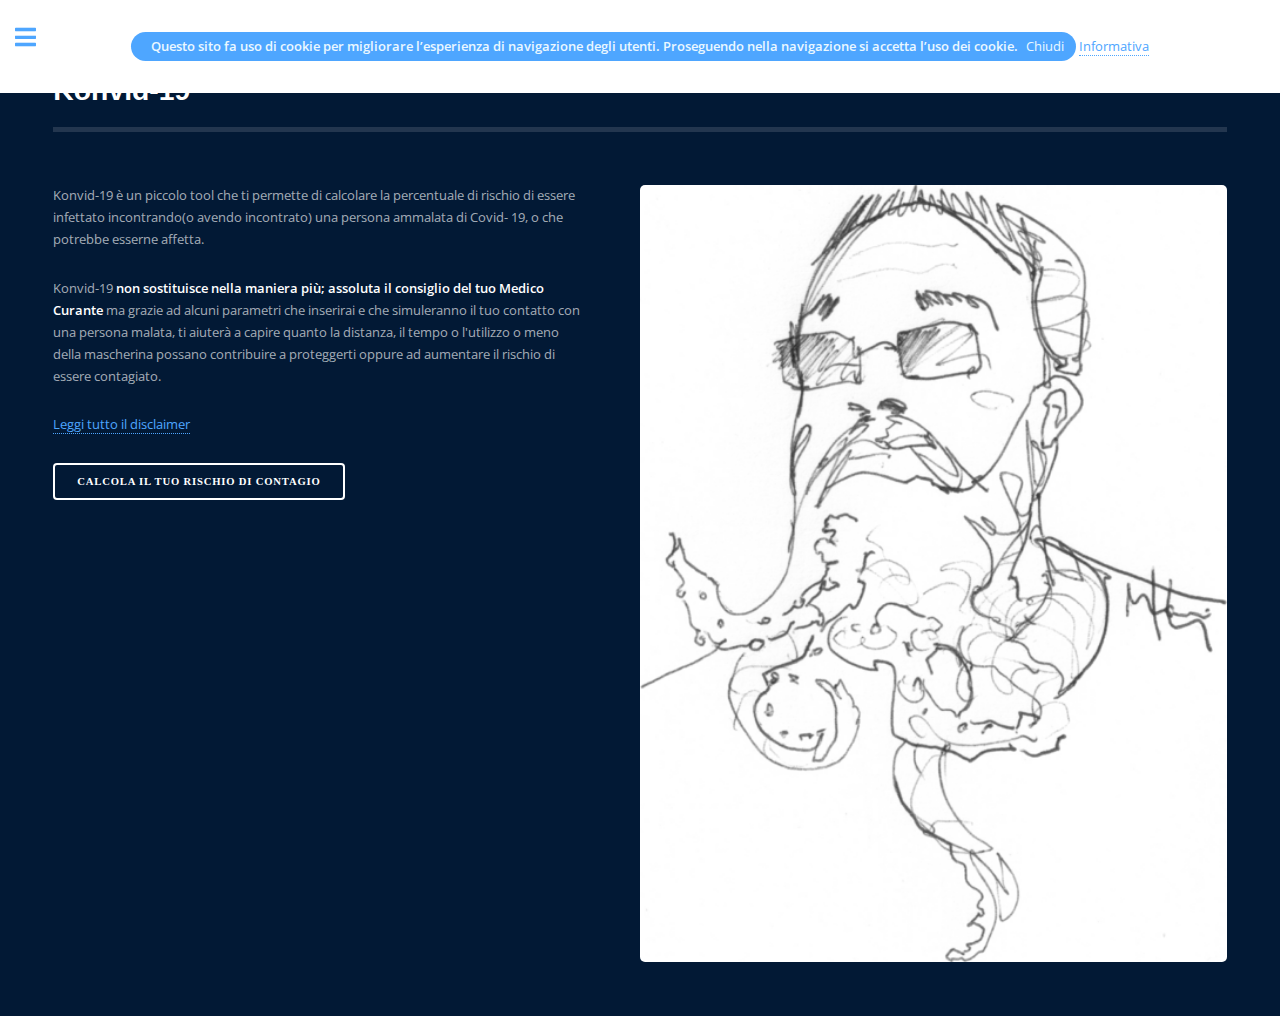
==== commit 3294460d: "Add translation support, remove output tags" ====
--- a/index.html
+++ b/index.html
@@ -28,7 +28,7 @@
 	</script>
 </head>
 
-<body class="is-preload">
+<body class="is-preload" onload="updateLang();">
 
 	<!-- Wrapper -->
 	<div id="wrapper">
@@ -46,17 +46,11 @@
 				<section id="banner">
 					<div class="content">
 
-						<p>Konvid-19 &egrave; un piccolo tool che ti permette di calcolare la percentuale di rischio di
-							essere infettato incontrando (o avendo incontrato) una persona ammalata di Covid-19, o che
-							potrebbe esserne affetta.</p>
-						<p>Konvid-19 <b>non sostituisce nella maniera pi&ugrave; assoluta il consiglio del tuo Medico
-								Curante</b> ma grazie ad alcuni parametri che inserirai e che simuleranno il tuo
-							contatto con una persona malata, ti aiuter&agrave; a capire quanto la distanza, il tempo o
-							l'utilizzo o meno della mascherina possano contribuire a proteggerti oppure ad aumentare il
-							rischio di essere contagiato.</p>
-						<p><a href="disclaimer.html">Leggi tutto il disclaimer</a></p>
+						<p><span data-lang="index_1"></span></p>
+						<p><span data-lang="index_2"></span></p>
+						<p><a href="disclaimer.html"><span data-lang="index_3"></span></a></p>
 						<ul class="actions">
-							<li><a href="tool.html" class="button big">Calcola il tuo rischio di contagio</a></li>
+							<li><a href="tool.html" class="button big"><span data-lang="sidebar_2"></span></a></li>
 						</ul>
 					</div>
 					<span class="image object">
@@ -73,22 +67,22 @@
 				<!-- Menu -->
 				<nav id="menu">
 					<header class="major">
-						<h2>Menu</h2>
+						<h2><span data-lang="sidebar_0"></span></h2>
 					</header>
 					<ul>
-						<li><a href="index.html">Homepage</a></li>
-						<li><a href="tool.html">Calcola il tuo rischio di contagio</a></li>
-						<li><a href="documentazione.html">Documentazione</a></li>
-						<li><a href="disclaimer.html">Disclaimer</a></li>
-						<li><a href="cookiepolicy.html">Cookie Policy</a></li>
-						<li><a href="lamentele.html">Lamentele</a></li>
-						<li><a href="changelog.html">Changelog</a></li>
+						<li><a href="index.html"><span data-lang="sidebar_1"></span></a></li>
+						<li><a href="tool.html"><span data-lang="sidebar_2"></span></a></li>
+						<li><a href="documentazione.html"><span data-lang="sidebar_3"></span></a></li>
+						<li><a href="disclaimer.html"><span data-lang="sidebar_4"></span></a></li>
+						<li><a href="cookiepolicy.html"><span data-lang="sidebar_5"></span></a></li>
+						<li><a href="lamentele.html"><span data-lang="sidebar_6"></span></a></li>
+						<li><a href="changelog.html"><span data-lang="sidebar_7"></span></a></li>
 					</ul>
 				</nav>
 
 				<!-- Footer -->
 				<footer id="footer">
-					<p class="copyright">&copy; Kon-igi & Co. Tutti i diritti riservati. <br>Design: <a
+					<p class="copyright">&copy;&nbsp;<span data-lang="sidebar_8"></span><br>Design: <a
 							href="https://html5up.net">HTML5 UP</a>.</p>
 				</footer>
 
@@ -98,17 +92,13 @@
 	</div>
 	<div class="hidden" id="cookie-banner">
 		<div>
-			<span>
-				Questo sito fa uso di cookie per migliorare l’esperienza di navigazione degli utenti. Proseguendo nella
-				navigazione si accetta l’uso dei cookie.
-			</span>
-			<span id="consent-cookies">
-				Chiudi
-			</span>
+			<span data-lang="sidebar_9"></span>
+			<span id="consent-cookies" data-lang="sidebar_10"></span>
 		</div>
-		<a href="cookiepolicy.html">Informativa</a>
+		<a href="cookiepolicy.html"><span data-lang="sidebar_11"></span></a>
 	</div>
 	<!-- Scripts -->
+	<script src="assets/js/lang/it_IT.js"></script>
 	<script src="assets/js/jquery.min.js"></script>
 	<script src="assets/js/browser.min.js"></script>
 	<script src="assets/js/breakpoints.min.js"></script>
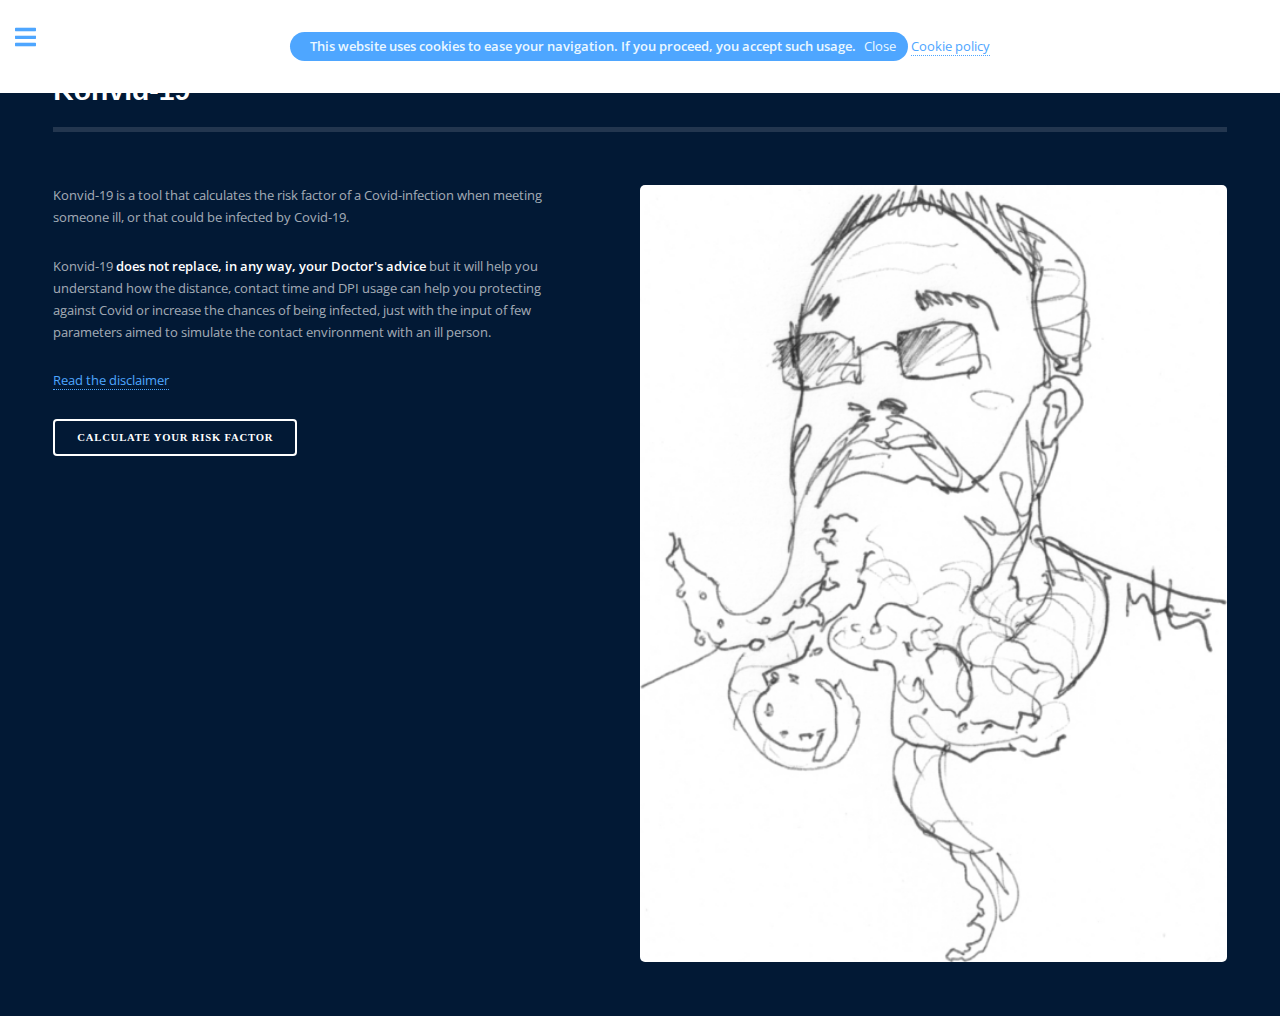
==== commit 75f06a0b: "Finalized translation support, add EN and FR languages" ====
--- a/index.html
+++ b/index.html
@@ -7,105 +7,125 @@
 <html lang="it">
 
 <head>
-	<title>Konvid-19 - v1.1.0</title>
-	<meta charset="utf-8" />
-	<meta name="viewport" content="width=device-width, initial-scale=1, user-scalable=no" />
-	<meta http-equiv=" cache-control" content="max-age=0, no-cache, no-store, must-revalidate" />
-	<meta http-equiv="pragma" content="no-cache" />
-	<meta http-equiv="expires" content="0" />
-	<meta http-equiv="expires" content="Tue, 01 Jan 1990 12:00:00 GMT" />
-	<link rel="stylesheet" href="assets/css/main.css" />
-	<link rel='icon' href='favicon.ico' type='image/x-icon' />
+    <title>Konvid-19 - v1.2.0</title>
+    <meta charset="utf-8" />
+    <meta name="viewport" content="width=device-width, initial-scale=1, user-scalable=no" />
+    <meta http-equiv=" cache-control" content="max-age=0, no-cache, no-store, must-revalidate" />
+    <meta http-equiv="pragma" content="no-cache" />
+    <meta http-equiv="expires" content="0" />
+    <meta http-equiv="expires" content="Tue, 01 Jan 1990 12:00:00 GMT" />
+    <link rel="stylesheet" href="assets/css/main.css" />
+    <link rel='icon' href='favicon.ico' type='image/x-icon' />
 
-	<!-- Global site tag (gtag.js) - Google Analytics -->
-	<script async src="https://www.googletagmanager.com/gtag/js?id=G-RRRX9X108B"></script>
-	<script>
-		window.dataLayer = window.dataLayer || [];
-		function gtag() { dataLayer.push(arguments); }
-		gtag('js', new Date());
+    <!-- Global site tag (gtag.js) - Google Analytics -->
+    <script async src="https://www.googletagmanager.com/gtag/js?id=G-RRRX9X108B"></script>
+    <script>
+        window.dataLayer = window.dataLayer || [];
+        function gtag() { dataLayer.push(arguments); }
+        gtag('js', new Date());
 
-		gtag('config', 'G-RRRX9X108B', { 'anonymize_ip': true });
-	</script>
+        gtag('config', 'G-RRRX9X108B', { 'anonymize_ip': true });
+    </script>
 </head>
 
 <body class="is-preload" onload="updateLang();">
 
-	<!-- Wrapper -->
-	<div id="wrapper">
+    <!-- Wrapper -->
+    <div id="wrapper">
 
-		<!-- Main -->
-		<div id="main">
-			<div class="inner">
+        <!-- Main -->
+        <div id="main">
+            <div class="inner">
 
-				<!-- Header -->
-				<header id="header">
-					<a href="index.html" class="logo"><strong>Konvid-19</strong></a>
-				</header>
+                <!-- Header -->
+                <header id="header">
+                    <a href="index.html" class="logo"><strong>Konvid-19</strong></a>
+                </header>
 
-				<!-- Banner -->
-				<section id="banner">
-					<div class="content">
+                <!-- Banner -->
+                <section id="banner">
+                    <div class="content">
 
-						<p><span data-lang="index_1"></span></p>
-						<p><span data-lang="index_2"></span></p>
-						<p><a href="disclaimer.html"><span data-lang="index_3"></span></a></p>
-						<ul class="actions">
-							<li><a href="tool.html" class="button big"><span data-lang="sidebar_2"></span></a></li>
-						</ul>
-					</div>
-					<span class="image object">
-						<img src="images/konigi.png" alt="" />
-					</span>
-				</section>
+                        <p><span data-lang="index_1"></span></p>
+                        <p><span data-lang="index_2"></span></p>
+                        <p><a href="disclaimer.html"><span data-lang="index_3"></span></a></p>
+                        <ul class="actions">
+                            <li><a href="tool.html" class="button big"><span data-lang="sidebar_2"></span></a></li>
+                        </ul>
+                    </div>
+                    <span class="image object">
+                        <img src="images/konigi.png" alt="" />
+                    </span>
+                </section>
 
-			</div>
-		</div>
+            </div>
+        </div>
 
-		<!-- Sidebar -->
-		<div id="sidebar">
-			<div class="inner">
-				<!-- Menu -->
-				<nav id="menu">
-					<header class="major">
-						<h2><span data-lang="sidebar_0"></span></h2>
-					</header>
-					<ul>
-						<li><a href="index.html"><span data-lang="sidebar_1"></span></a></li>
-						<li><a href="tool.html"><span data-lang="sidebar_2"></span></a></li>
-						<li><a href="documentazione.html"><span data-lang="sidebar_3"></span></a></li>
-						<li><a href="disclaimer.html"><span data-lang="sidebar_4"></span></a></li>
-						<li><a href="cookiepolicy.html"><span data-lang="sidebar_5"></span></a></li>
-						<li><a href="lamentele.html"><span data-lang="sidebar_6"></span></a></li>
-						<li><a href="changelog.html"><span data-lang="sidebar_7"></span></a></li>
-					</ul>
-				</nav>
+        <!-- Sidebar -->
+        <div id="sidebar">
+            <div class="inner">
+                <!-- Menu -->
+                <nav id="menu">
+                    <header class="major">
+                        <h2><span data-lang="sidebar_0"></span></h2>
+                    </header>
+                    <ul>
+                        <li><a href="index.html"><span data-lang="sidebar_1"></span></a></li>
+                        <li><a href="tool.html"><span data-lang="sidebar_2"></span></a></li>
+                        <li><a href="documentazione.html"><span data-lang="sidebar_3"></span></a></li>
+                        <li><a href="disclaimer.html"><span data-lang="sidebar_4"></span></a></li>
+                        <li><a href="cookiepolicy.html"><span data-lang="sidebar_5"></span></a></li>
+                        <li><a href="lamentele.html"><span data-lang="sidebar_6"></span></a></li>
+                        <li><a href="changelog.html"><span data-lang="sidebar_7"></span></a></li>
+                    </ul>
+                </nav>
 
-				<!-- Footer -->
-				<footer id="footer">
-					<p class="copyright">&copy;&nbsp;<span data-lang="sidebar_8"></span><br>Design: <a
-							href="https://html5up.net">HTML5 UP</a>.</p>
-				</footer>
+                <!-- Language -->
+                <table>
+                    <tr>
+                        <td><img src="images/flags/it.png" class="fake-link" onclick="switchLanguage('it')"></td>
+                        <td><img src="images/flags/gb.png" class="fake-link" onclick="switchLanguage('en')"></td>
+                        <td><img src="images/flags/fr.png" class="fake-link" onclick="switchLanguage('fr')"></td>
+                        <td><img src="images/flags/es.png" class="fake-link" onclick="switchLanguage('es')"></td>
+                        <td><img src="images/flags/de.png" class="fake-link" onclick="switchLanguage('de')"></td>
+                    </tr>
+                    <tr>
+                        <td><img src="images/flags/ru.png" class="fake-link" onclick="switchLanguage('ru')"></td>
+                        <td><img src="images/flags/jp.png" class="fake-link" onclick="switchLanguage('jp')"></td>
+                        <td><img src="images/flags/pt.png" class="fake-link" onclick="switchLanguage('pt')"></td>
+                        <td><img src="images/flags/kr.png" class="fake-link" onclick="switchLanguage('kr')"></td>
+                        <td><img src="images/flags/cn.png" class="fake-link" onclick="switchLanguage('cn')"></td>
+                    </tr>
+                </table>
 
-			</div>
-		</div>
+                <!-- Footer -->
+                <footer id="footer">
+                    <p class="copyright">&copy;&nbsp;<span data-lang="sidebar_8"></span><br>Design: <a
+                            href="https://html5up.net">HTML5 UP</a>.</p>
+                </footer>
 
-	</div>
-	<div class="hidden" id="cookie-banner">
-		<div>
-			<span data-lang="sidebar_9"></span>
-			<span id="consent-cookies" data-lang="sidebar_10"></span>
-		</div>
-		<a href="cookiepolicy.html"><span data-lang="sidebar_11"></span></a>
-	</div>
-	<!-- Scripts -->
-	<script src="assets/js/lang/it_IT.js"></script>
-	<script src="assets/js/jquery.min.js"></script>
-	<script src="assets/js/browser.min.js"></script>
-	<script src="assets/js/breakpoints.min.js"></script>
-	<script src="assets/js/util.js"></script>
-	<script src="assets/js/main.js"></script>
-	<script src="assets/js/konvid.js"></script>
-	<script src="assets/js/cookie.js"></script>
+            </div>
+        </div>
+
+    </div>
+    <div class="hidden" id="cookie-banner">
+        <div>
+            <span data-lang="sidebar_9"></span>
+            <span id="consent-cookies" data-lang="sidebar_10"></span>
+        </div>
+        <a href="cookiepolicy.html"><span data-lang="sidebar_11"></span></a>
+    </div>
+    <!-- Scripts -->
+    <script src="assets/js/lang/it.js"></script>
+    <script src="assets/js/lang/en.js"></script>
+    <script src="assets/js/lang/fr.js"></script>
+    <script src="assets/js/jquery.min.js"></script>
+    <script src="assets/js/browser.min.js"></script>
+    <script src="assets/js/breakpoints.min.js"></script>
+    <script src="assets/js/util.js"></script>
+    <script src="assets/js/main.js"></script>
+    <script src="assets/js/konvid.js"></script>
+    <script src="assets/js/cookie.js"></script>
 
 
 </body>
--- a/assets/css/main.css
+++ b/assets/css/main.css
@@ -2684,4 +2684,15 @@
   display: flex;
   cursor: pointer;
   border-radius: 9999px;
+}
+
+.fake-link {
+  cursor: pointer;
+}
+
+.rotated-text {
+  transform: rotate(180deg);
+  -ms-transform: rotate(180deg);
+  -webkit-transform: rotate(180deg);
+  display: inline-block;
 }